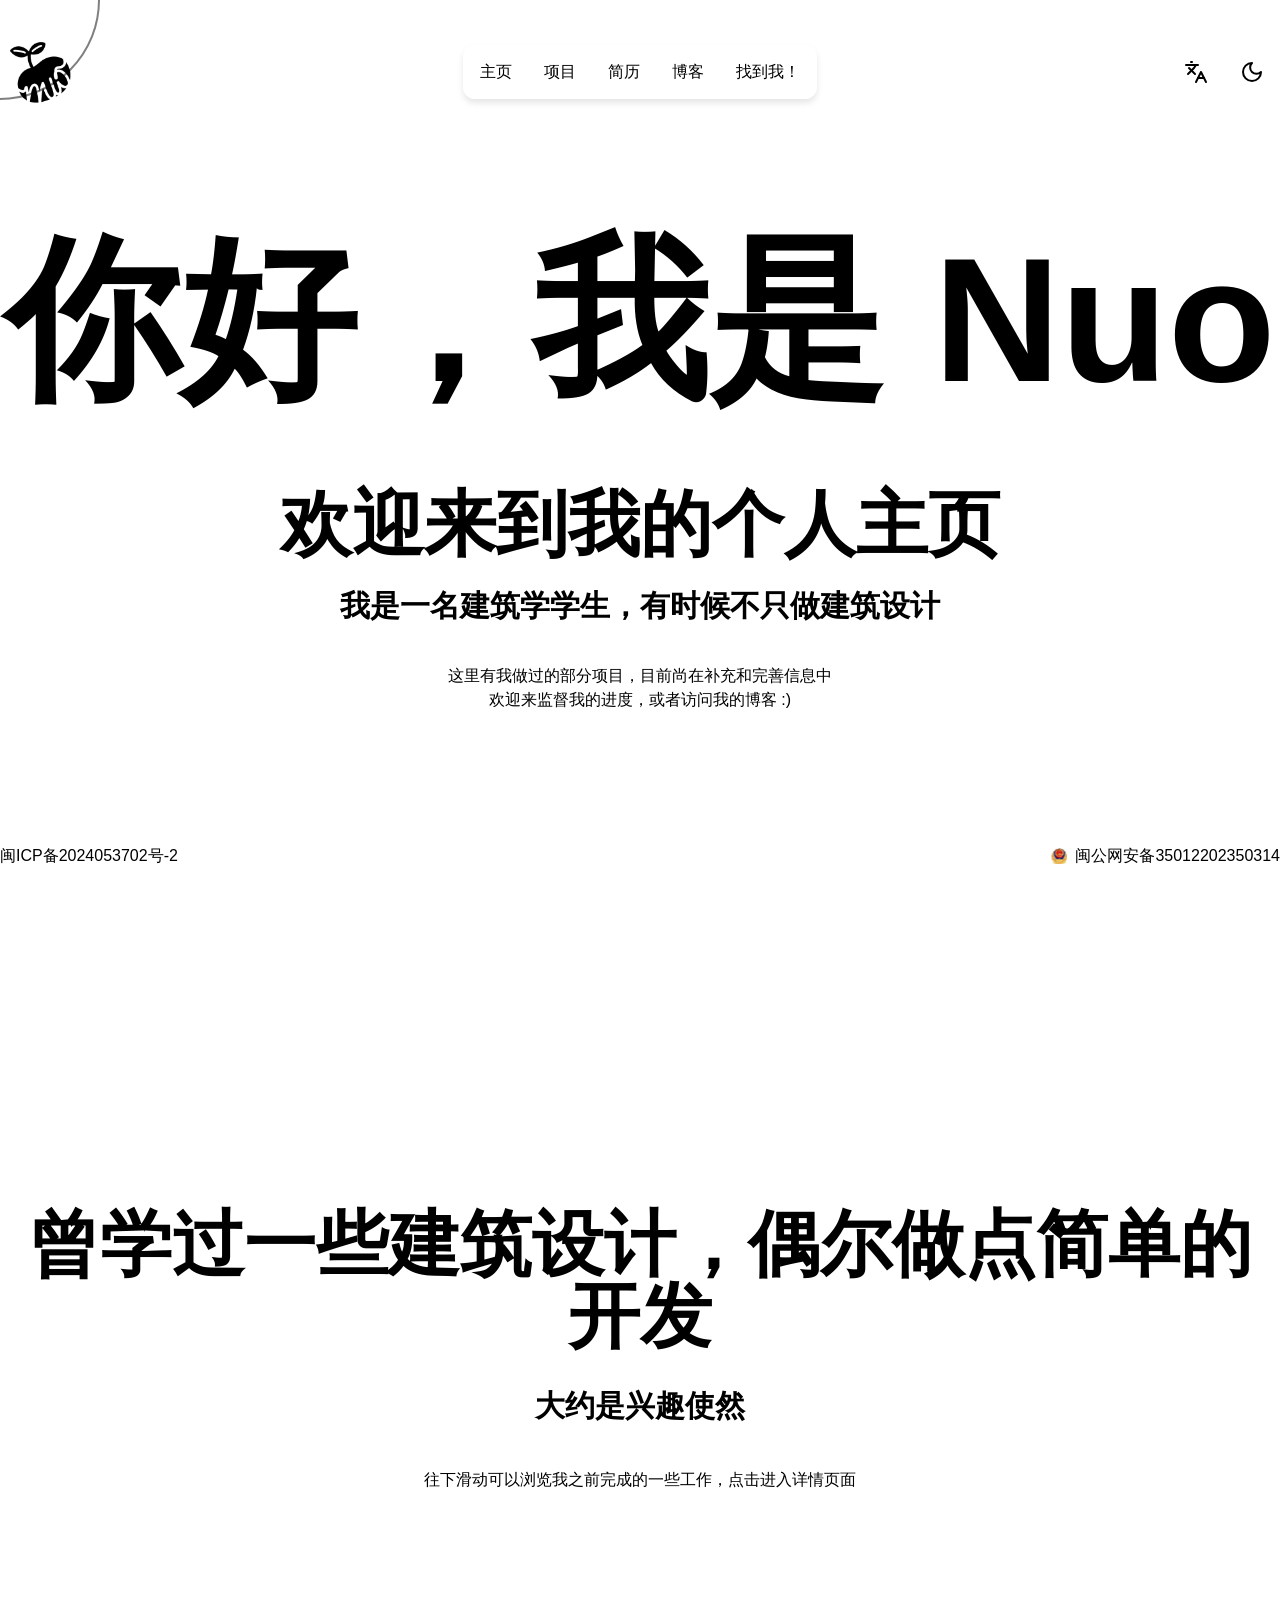
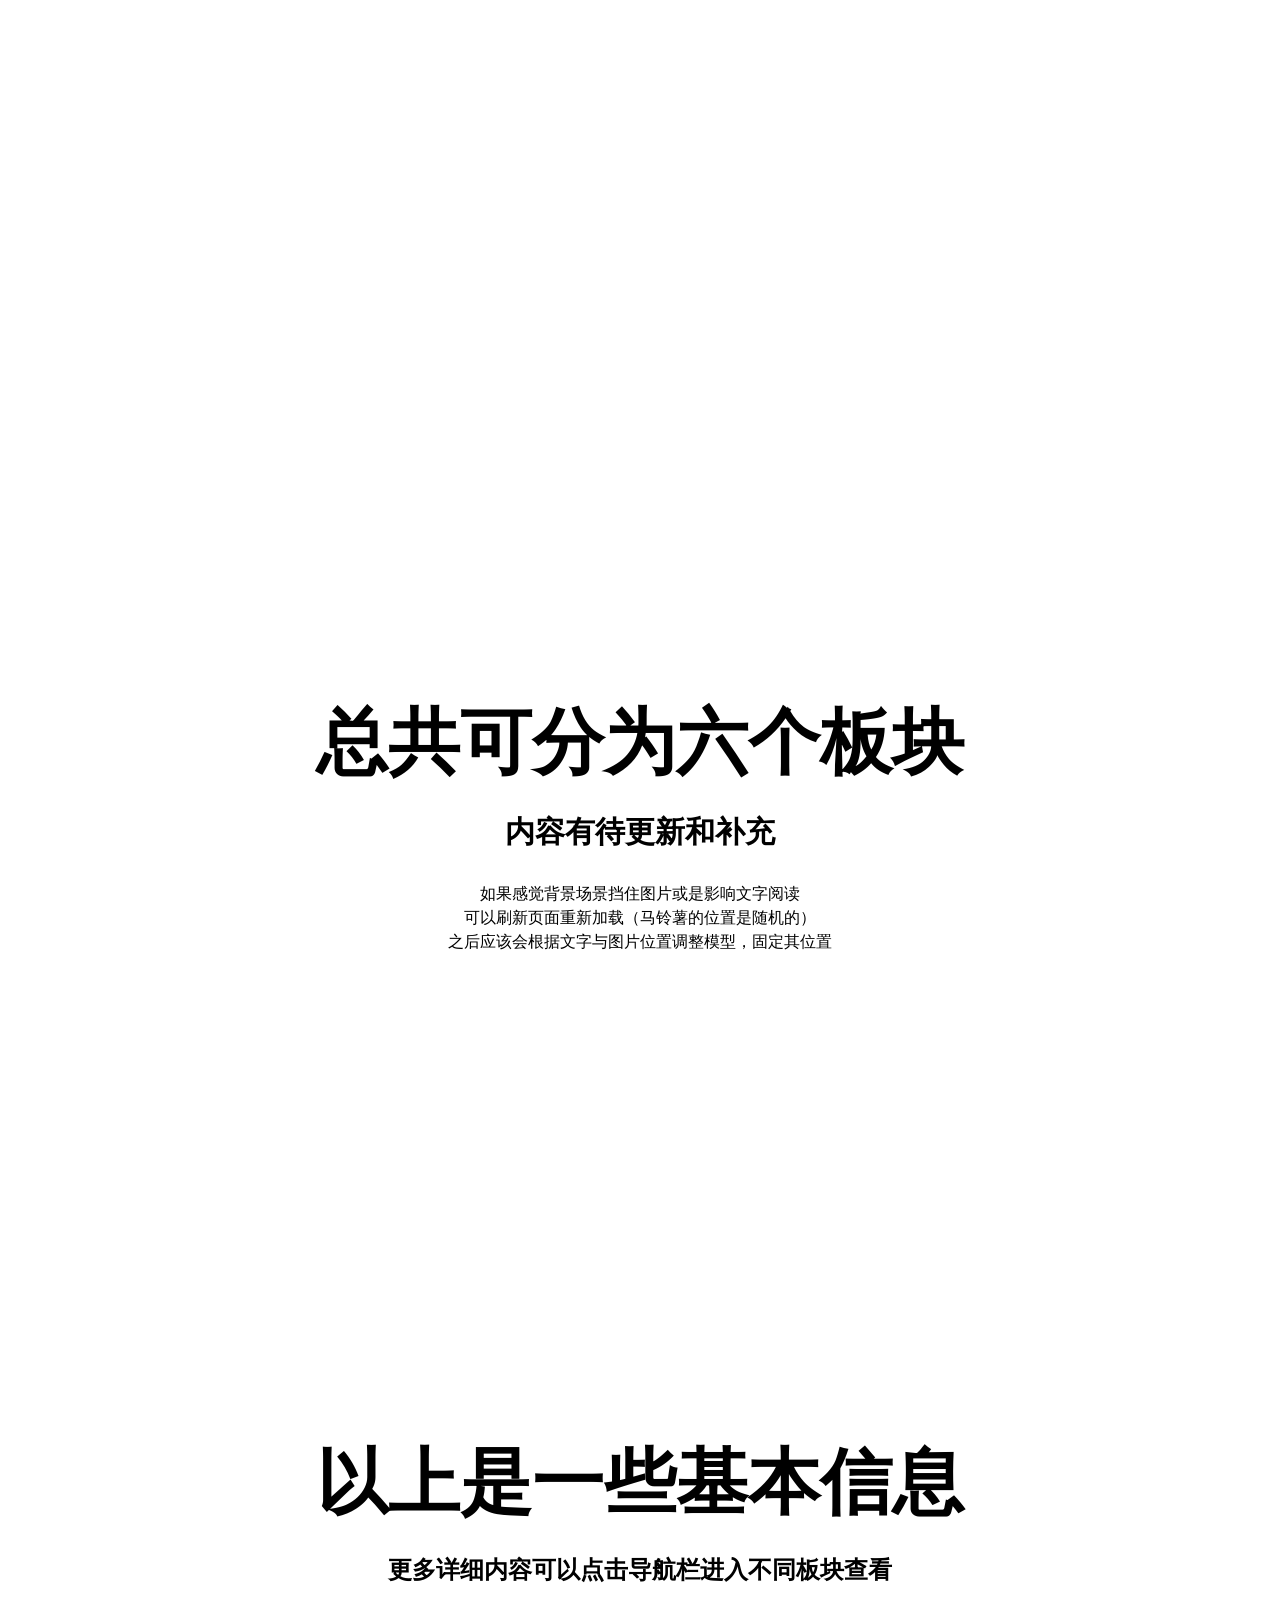
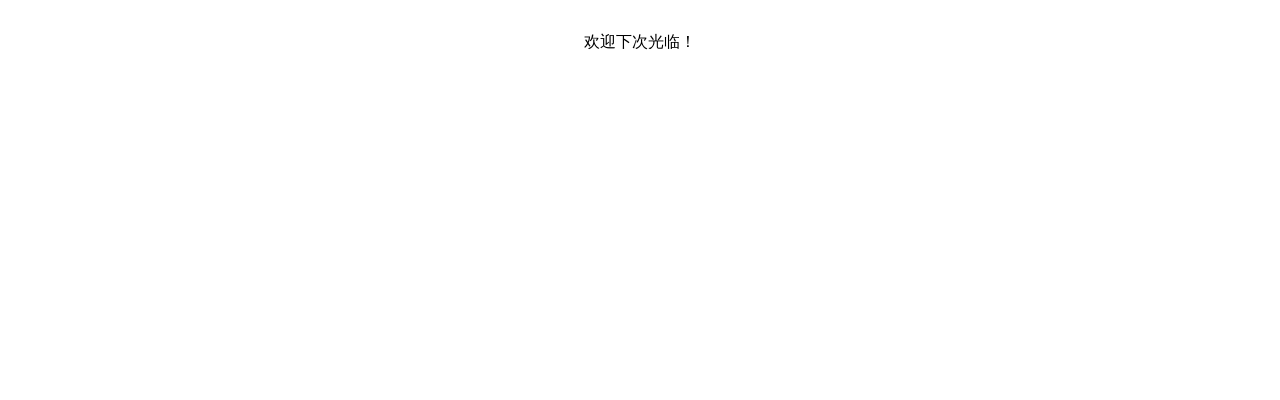
==== index.html @ d8fda7f2 "upload program" ====
<!doctype html><html lang="zh-CN"><head><meta charset="utf-8"/><base href="/"/><link rel="icon" href="./favicon.ico"/><meta name="viewport" content="width=device-width,initial-scale=1"/><meta name="theme-color" content="#000000"/><meta name="description" content="Web site created using create-react-app"/><link rel="manifest" href="./manifest.json"/><meta http-equiv="X-UA-Compatible" content="IE=edge"/><meta name="mobile-web-app-capable" content="yes"/><meta name="apple-mobile-web-app-capable" content="yes"/><title>NoahXu</title><script defer="defer" src="./static/js/main.6cc0f35d.js"></script><link href="./static/css/main.a0e6ec92.css" rel="stylesheet"></head><body><div id="root"></div></body></html>
---- static/css/main.a0e6ec92.css ----
/*
! tailwindcss v3.4.6 | MIT License | https://tailwindcss.com
*/*,:after,:before{border:0 solid #e5e7eb;box-sizing:border-box}:after,:before{--tw-content:""}:host,html{-webkit-text-size-adjust:100%;font-feature-settings:normal;-webkit-tap-highlight-color:transparent;font-family:ui-sans-serif,system-ui,sans-serif,Apple Color Emoji,Segoe UI Emoji,Segoe UI Symbol,Noto Color Emoji;font-variation-settings:normal;line-height:1.5;tab-size:4}body{line-height:inherit}hr{border-top-width:1px;color:inherit;height:0}abbr:where([title]){-webkit-text-decoration:underline dotted;text-decoration:underline dotted}h1,h2,h3,h4,h5,h6{font-size:inherit;font-weight:inherit}a{color:inherit;text-decoration:inherit}b,strong{font-weight:bolder}code,kbd,pre,samp{font-feature-settings:normal;font-family:ui-monospace,SFMono-Regular,Menlo,Monaco,Consolas,Liberation Mono,Courier New,monospace;font-size:1em;font-variation-settings:normal}small{font-size:80%}sub,sup{font-size:75%;line-height:0;position:relative;vertical-align:initial}sub{bottom:-.25em}sup{top:-.5em}table{border-collapse:collapse;border-color:inherit;text-indent:0}button,input,optgroup,select,textarea{font-feature-settings:inherit;color:inherit;font-family:inherit;font-size:100%;font-variation-settings:inherit;font-weight:inherit;letter-spacing:inherit;line-height:inherit;margin:0;padding:0}button,select{text-transform:none}button,input:where([type=button]),input:where([type=reset]),input:where([type=submit]){-webkit-appearance:button;background-color:initial;background-image:none}:-moz-focusring{outline:auto}:-moz-ui-invalid{box-shadow:none}progress{vertical-align:initial}::-webkit-inner-spin-button,::-webkit-outer-spin-button{height:auto}[type=search]{-webkit-appearance:textfield;outline-offset:-2px}::-webkit-search-decoration{-webkit-appearance:none}::-webkit-file-upload-button{-webkit-appearance:button;font:inherit}summary{display:list-item}blockquote,dd,dl,figure,h1,h2,h3,h4,h5,h6,hr,p,pre{margin:0}fieldset{margin:0}fieldset,legend{padding:0}menu,ol,ul{list-style:none;margin:0;padding:0}dialog{padding:0}textarea{resize:vertical}input::placeholder,textarea::placeholder{color:#9ca3af;opacity:1}[role=button],button{cursor:pointer}:disabled{cursor:default}audio,canvas,embed,iframe,img,object,svg,video{display:block;vertical-align:middle}img,video{height:auto;max-width:100%}[hidden]{display:none}*,:after,:before{--tw-border-spacing-x:0;--tw-border-spacing-y:0;--tw-translate-x:0;--tw-translate-y:0;--tw-rotate:0;--tw-skew-x:0;--tw-skew-y:0;--tw-scale-x:1;--tw-scale-y:1;--tw-pan-x: ;--tw-pan-y: ;--tw-pinch-zoom: ;--tw-scroll-snap-strictness:proximity;--tw-gradient-from-position: ;--tw-gradient-via-position: ;--tw-gradient-to-position: ;--tw-ordinal: ;--tw-slashed-zero: ;--tw-numeric-figure: ;--tw-numeric-spacing: ;--tw-numeric-fraction: ;--tw-ring-inset: ;--tw-ring-offset-width:0px;--tw-ring-offset-color:#fff;--tw-ring-color:#3b82f680;--tw-ring-offset-shadow:0 0 #0000;--tw-ring-shadow:0 0 #0000;--tw-shadow:0 0 #0000;--tw-shadow-colored:0 0 #0000;--tw-blur: ;--tw-brightness: ;--tw-contrast: ;--tw-grayscale: ;--tw-hue-rotate: ;--tw-invert: ;--tw-saturate: ;--tw-sepia: ;--tw-drop-shadow: ;--tw-backdrop-blur: ;--tw-backdrop-brightness: ;--tw-backdrop-contrast: ;--tw-backdrop-grayscale: ;--tw-backdrop-hue-rotate: ;--tw-backdrop-invert: ;--tw-backdrop-opacity: ;--tw-backdrop-saturate: ;--tw-backdrop-sepia: ;--tw-contain-size: ;--tw-contain-layout: ;--tw-contain-paint: ;--tw-contain-style: }::backdrop{--tw-border-spacing-x:0;--tw-border-spacing-y:0;--tw-translate-x:0;--tw-translate-y:0;--tw-rotate:0;--tw-skew-x:0;--tw-skew-y:0;--tw-scale-x:1;--tw-scale-y:1;--tw-pan-x: ;--tw-pan-y: ;--tw-pinch-zoom: ;--tw-scroll-snap-strictness:proximity;--tw-gradient-from-position: ;--tw-gradient-via-position: ;--tw-gradient-to-position: ;--tw-ordinal: ;--tw-slashed-zero: ;--tw-numeric-figure: ;--tw-numeric-spacing: ;--tw-numeric-fraction: ;--tw-ring-inset: ;--tw-ring-offset-width:0px;--tw-ring-offset-color:#fff;--tw-ring-color:#3b82f680;--tw-ring-offset-shadow:0 0 #0000;--tw-ring-shadow:0 0 #0000;--tw-shadow:0 0 #0000;--tw-shadow-colored:0 0 #0000;--tw-blur: ;--tw-brightness: ;--tw-contrast: ;--tw-grayscale: ;--tw-hue-rotate: ;--tw-invert: ;--tw-saturate: ;--tw-sepia: ;--tw-drop-shadow: ;--tw-backdrop-blur: ;--tw-backdrop-brightness: ;--tw-backdrop-contrast: ;--tw-backdrop-grayscale: ;--tw-backdrop-hue-rotate: ;--tw-backdrop-invert: ;--tw-backdrop-opacity: ;--tw-backdrop-saturate: ;--tw-backdrop-sepia: ;--tw-contain-size: ;--tw-contain-layout: ;--tw-contain-paint: ;--tw-contain-style: }.container{width:100%}@media (min-width:640px){.container{max-width:640px}}@media (min-width:768px){.container{max-width:768px}}@media (min-width:1024px){.container{max-width:1024px}}@media (min-width:1280px){.container{max-width:1280px}}@media (min-width:1536px){.container{max-width:1536px}}.visible{visibility:visible}.fixed{position:fixed}.absolute{position:absolute}.relative{position:relative}.inset-0{inset:0}.-top-10{top:-2.5rem}.bottom-0{bottom:0}.left-0{left:0}.left-1\/2{left:50%}.left-2{left:.5rem}.right-0{right:0}.right-2{right:.5rem}.top-0{top:0}.top-1\/2{top:50%}.top-2{top:.5rem}.z-10{z-index:10}.z-50{z-index:50}.m-1{margin:.25rem}.mx-0{margin-left:0;margin-right:0}.mx-auto{margin-left:auto;margin-right:auto}.my-8{margin-bottom:2rem;margin-top:2rem}.mb-1{margin-bottom:.25rem}.mb-2{margin-bottom:.5rem}.mb-20{margin-bottom:5rem}.mb-3{margin-bottom:.75rem}.mb-4{margin-bottom:1rem}.mb-6{margin-bottom:1.5rem}.mb-7{margin-bottom:1.75rem}.mb-9{margin-bottom:2.25rem}.ml-0{margin-left:0}.mr-0{margin-right:0}.mr-4{margin-right:1rem}.mt-8{margin-top:2rem}.block{display:block}.flex{display:flex}.inline-flex{display:inline-flex}.table{display:table}.grid{display:grid}.hidden{display:none}.h-12{height:3rem}.h-16{height:4rem}.h-4{height:1rem}.h-48{height:12rem}.h-\[50vh\]{height:50vh}.h-full{height:100%}.max-h-\[90vh\]{max-height:90vh}.max-h-full{max-height:100%}.w-12{width:3rem}.w-16{width:4rem}.w-4{width:1rem}.w-96{width:24rem}.w-full{width:100%}.max-w-4xl{max-width:56rem}.max-w-full{max-width:100%}.-translate-x-1\/2{--tw-translate-x:-50%}.-translate-x-1\/2,.-translate-y-1\/2{transform:translate(var(--tw-translate-x),var(--tw-translate-y)) rotate(var(--tw-rotate)) skewX(var(--tw-skew-x)) skewY(var(--tw-skew-y)) scaleX(var(--tw-scale-x)) scaleY(var(--tw-scale-y))}.-translate-y-1\/2{--tw-translate-y:-50%}.transform{transform:translate(var(--tw-translate-x),var(--tw-translate-y)) rotate(var(--tw-rotate)) skewX(var(--tw-skew-x)) skewY(var(--tw-skew-y)) scaleX(var(--tw-scale-x)) scaleY(var(--tw-scale-y))}.cursor-pointer{cursor:pointer}.resize{resize:both}.grid-cols-1{grid-template-columns:repeat(1,minmax(0,1fr))}.flex-col{flex-direction:column}.flex-wrap{flex-wrap:wrap}.items-start{align-items:flex-start}.items-center{align-items:center}.justify-end{justify-content:flex-end}.justify-center{justify-content:center}.justify-between{justify-content:space-between}.gap-2{gap:.5rem}.gap-4{gap:1rem}.space-x-2>:not([hidden])~:not([hidden]){--tw-space-x-reverse:0;margin-left:calc(.5rem*(1 - var(--tw-space-x-reverse)));margin-right:calc(.5rem*var(--tw-space-x-reverse))}.space-y-2>:not([hidden])~:not([hidden]){--tw-space-y-reverse:0;margin-bottom:calc(.5rem*var(--tw-space-y-reverse));margin-top:calc(.5rem*(1 - var(--tw-space-y-reverse)))}.space-y-4>:not([hidden])~:not([hidden]){--tw-space-y-reverse:0;margin-bottom:calc(1rem*var(--tw-space-y-reverse));margin-top:calc(1rem*(1 - var(--tw-space-y-reverse)))}.space-y-6>:not([hidden])~:not([hidden]){--tw-space-y-reverse:0;margin-bottom:calc(1.5rem*var(--tw-space-y-reverse));margin-top:calc(1.5rem*(1 - var(--tw-space-y-reverse)))}.space-y-8>:not([hidden])~:not([hidden]){--tw-space-y-reverse:0;margin-bottom:calc(2rem*var(--tw-space-y-reverse));margin-top:calc(2rem*(1 - var(--tw-space-y-reverse)))}.rounded{border-radius:.25rem}.rounded-full{border-radius:9999px}.rounded-lg{border-radius:.5rem}.rounded-md{border-radius:.375rem}.rounded-t-lg{border-top-left-radius:.5rem;border-top-right-radius:.5rem}.border{border-width:1px}.border-2{border-width:2px}.border-b{border-bottom-width:1px}.border-b-2{border-bottom-width:2px}.border-black{--tw-border-opacity:1;border-color:rgb(0 0 0/var(--tw-border-opacity))}.border-transparent{border-color:#0000}.bg-black{--tw-bg-opacity:1;background-color:rgb(0 0 0/var(--tw-bg-opacity))}.bg-black\/80{background-color:#000c}.bg-gray-200{--tw-bg-opacity:1;background-color:rgb(229 231 235/var(--tw-bg-opacity))}.bg-white{--tw-bg-opacity:1;background-color:rgb(255 255 255/var(--tw-bg-opacity))}.bg-white\/50{background-color:#ffffff80}.bg-opacity-50{--tw-bg-opacity:0.5}.object-contain{object-fit:contain}.object-cover{object-fit:cover}.p-2{padding:.5rem}.p-4{padding:1rem}.p-6{padding:1.5rem}.px-2\.5{padding-left:.625rem;padding-right:.625rem}.px-4{padding-left:1rem;padding-right:1rem}.py-0\.5{padding-bottom:.125rem;padding-top:.125rem}.py-2{padding-bottom:.5rem;padding-top:.5rem}.text-center{text-align:center}.text-2xl{font-size:1.5rem;line-height:2rem}.text-3xl{font-size:1.875rem;line-height:2.25rem}.text-7xl{font-size:4.5rem;line-height:1}.text-\[11rem\]{font-size:11rem}.text-lg{font-size:1.125rem;line-height:1.75rem}.text-sm{font-size:.875rem;line-height:1.25rem}.text-xl{font-size:1.25rem;line-height:1.75rem}.text-xs{font-size:.75rem;line-height:1rem}.font-bold{font-weight:700}.font-medium{font-weight:500}.leading-relaxed{line-height:1.625}.text-black{--tw-text-opacity:1;color:rgb(0 0 0/var(--tw-text-opacity))}.text-gray-500{--tw-text-opacity:1;color:rgb(107 114 128/var(--tw-text-opacity))}.text-gray-600{--tw-text-opacity:1;color:rgb(75 85 99/var(--tw-text-opacity))}.text-gray-700{--tw-text-opacity:1;color:rgb(55 65 81/var(--tw-text-opacity))}.text-white{--tw-text-opacity:1;color:rgb(255 255 255/var(--tw-text-opacity))}.opacity-50{opacity:.5}.shadow-lg{--tw-shadow:0 10px 15px -3px #0000001a,0 4px 6px -4px #0000001a;--tw-shadow-colored:0 10px 15px -3px var(--tw-shadow-color),0 4px 6px -4px var(--tw-shadow-color)}.shadow-lg,.shadow-xl{box-shadow:0 0 #0000,0 0 #0000,var(--tw-shadow);box-shadow:var(--tw-ring-offset-shadow,0 0 #0000),var(--tw-ring-shadow,0 0 #0000),var(--tw-shadow)}.shadow-xl{--tw-shadow:0 20px 25px -5px #0000001a,0 8px 10px -6px #0000001a;--tw-shadow-colored:0 20px 25px -5px var(--tw-shadow-color),0 8px 10px -6px var(--tw-shadow-color)}.filter{filter:var(--tw-blur) var(--tw-brightness) var(--tw-contrast) var(--tw-grayscale) var(--tw-hue-rotate) var(--tw-invert) var(--tw-saturate) var(--tw-sepia) var(--tw-drop-shadow)}.transition{transition-duration:.15s;transition-property:color,background-color,border-color,text-decoration-color,fill,stroke,opacity,box-shadow,transform,filter,-webkit-backdrop-filter;transition-property:color,background-color,border-color,text-decoration-color,fill,stroke,opacity,box-shadow,transform,filter,backdrop-filter;transition-property:color,background-color,border-color,text-decoration-color,fill,stroke,opacity,box-shadow,transform,filter,backdrop-filter,-webkit-backdrop-filter;transition-timing-function:cubic-bezier(.4,0,.2,1)}.transition-all{transition-duration:.15s;transition-property:all;transition-timing-function:cubic-bezier(.4,0,.2,1)}.transition-opacity{transition-duration:.15s;transition-property:opacity;transition-timing-function:cubic-bezier(.4,0,.2,1)}.duration-300{transition-duration:.3s}.no-select{-webkit-user-select:none;user-select:none}body{-webkit-font-smoothing:antialiased;-moz-osx-font-smoothing:grayscale;user-drag:none;-webkit-user-drag:none;font-family:-apple-system,BlinkMacSystemFont,Segoe UI,Roboto,Oxygen,Ubuntu,Cantarell,Fira Sans,Droid Sans,Helvetica Neue,sans-serif;margin:0}body,html{height:100%}body,html,ul{overflow:hidden}ul{backdrop-filter:blur(10px);-webkit-backdrop-filter:blur(10px);background-color:#fff3;border:1px solid #ffffff4d;border-radius:12px;box-shadow:0 4px 6px #0000001a;list-style-type:none;margin:0;padding:0}li{float:left}li a{color:#fff;display:block;padding:14px 16px;text-align:center;text-decoration:none;transition:all .3s ease}li a:hover{-webkit-backdrop-filter:blur(5px);backdrop-filter:blur(5px);background-color:#7e7e7e80;transform:scale(1.05)}.hover\:bg-white\/75:hover{background-color:#ffffffbf}.hover\:text-black:hover{--tw-text-opacity:1;color:rgb(0 0 0/var(--tw-text-opacity))}.hover\:text-gray-300:hover{--tw-text-opacity:1;color:rgb(209 213 219/var(--tw-text-opacity))}.hover\:text-gray-600:hover{--tw-text-opacity:1;color:rgb(75 85 99/var(--tw-text-opacity))}.hover\:opacity-100:hover{opacity:1}.hover\:opacity-70:hover{opacity:.7}.hover\:shadow-xl:hover{--tw-shadow:0 20px 25px -5px #0000001a,0 8px 10px -6px #0000001a;--tw-shadow-colored:0 20px 25px -5px var(--tw-shadow-color),0 8px 10px -6px var(--tw-shadow-color);box-shadow:0 0 #0000,0 0 #0000,var(--tw-shadow);box-shadow:var(--tw-ring-offset-shadow,0 0 #0000),var(--tw-ring-shadow,0 0 #0000),var(--tw-shadow)}@media (min-width:768px){.md\:h-16{height:4rem}.md\:h-20{height:5rem}.md\:h-\[70vh\]{height:70vh}.md\:w-1\/2{width:50%}.md\:w-16{width:4rem}.md\:w-20{width:5rem}.md\:grid-cols-2{grid-template-columns:repeat(2,minmax(0,1fr))}.md\:flex-row{flex-direction:row}.md\:space-x-8>:not([hidden])~:not([hidden]){--tw-space-x-reverse:0;margin-left:calc(2rem*(1 - var(--tw-space-x-reverse)));margin-right:calc(2rem*var(--tw-space-x-reverse))}.md\:space-y-0>:not([hidden])~:not([hidden]){--tw-space-y-reverse:0;margin-bottom:calc(0px*var(--tw-space-y-reverse));margin-top:calc(0px*(1 - var(--tw-space-y-reverse)))}}@media (min-width:1024px){.lg\:grid-cols-3{grid-template-columns:repeat(3,minmax(0,1fr))}}html.lenis,html.lenis body{height:auto}.lenis.lenis-smooth{scroll-behavior:auto!important}.lenis.lenis-smooth [data-lenis-prevent]{overscroll-behavior:contain}.lenis.lenis-stopped{overflow:hidden}.lenis.lenis-smooth iframe{pointer-events:none}.loader{align-items:center;background-color:#fff;display:flex;flex-direction:column;height:100%;justify-content:center;left:0;position:fixed;top:0;width:100%;z-index:9999}.loader-exit{animation:loader-exit .5s ease-in-out forwards}@keyframes loader-exit{0%{opacity:1;transform:scale(1)}to{opacity:0;transform:scale(1.2)}}.main_content{margin-top:150px}.custom-cursor{background-color:#fff0;border:2px solid #00000080;border-radius:50%;height:200px;pointer-events:none;position:fixed;transform:translate(-50%,-50%);width:200px;will-change:transform;z-index:10000}
/*# sourceMappingURL=main.a0e6ec92.css.map*/
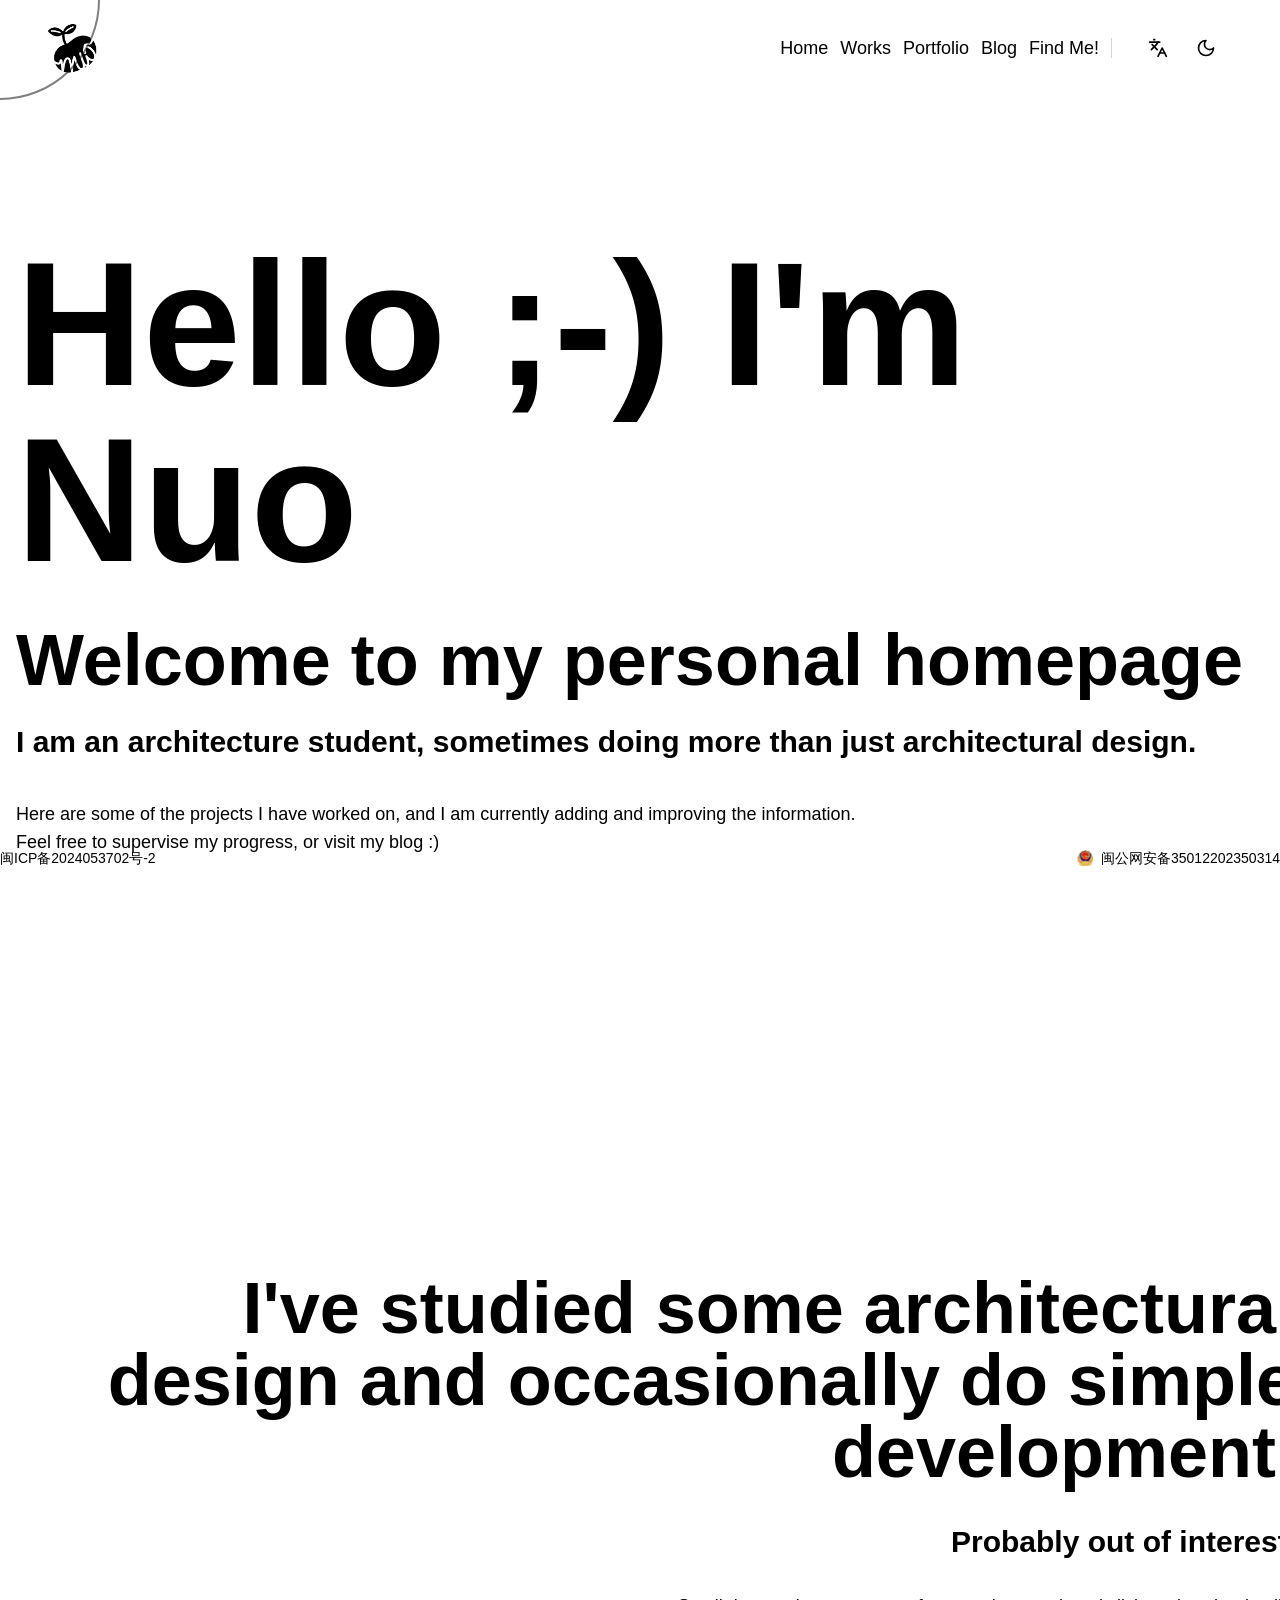
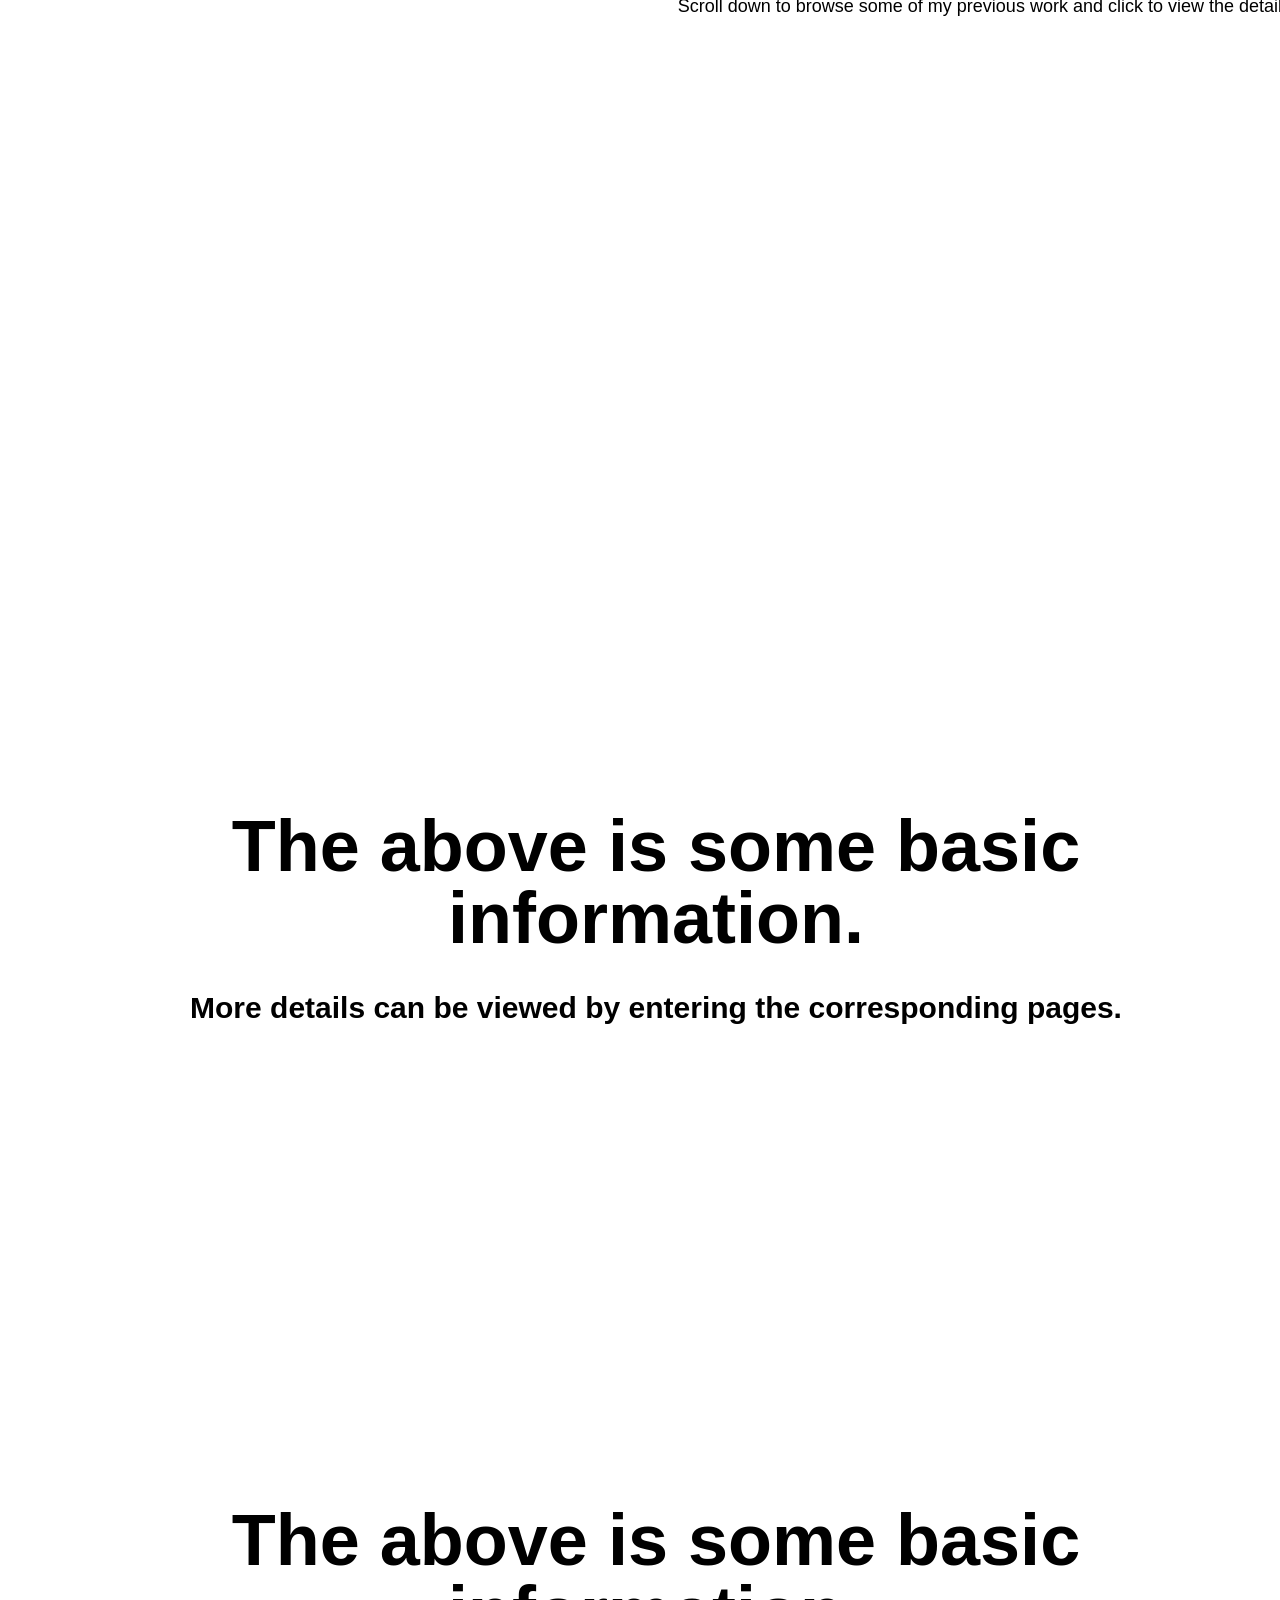
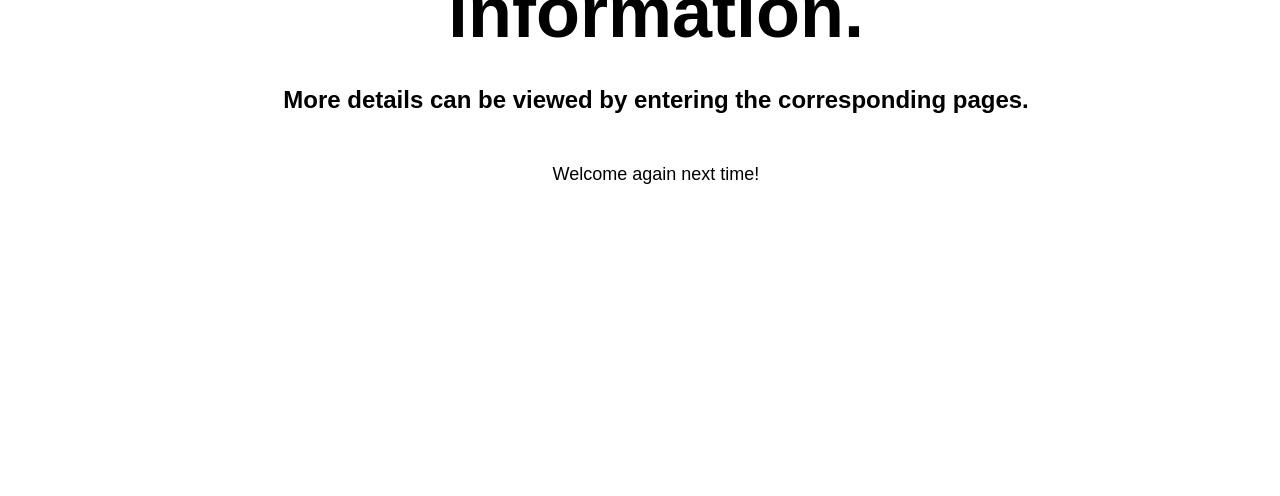
==== commit 61085ae9: "20260225更新版本" ====
--- a/index.html
+++ b/index.html
@@ -1 +1 @@
-<!doctype html><html lang="zh-CN"><head><meta charset="utf-8"/><base href="/"/><link rel="icon" href="./favicon.ico"/><meta name="viewport" content="width=device-width,initial-scale=1"/><meta name="theme-color" content="#000000"/><meta name="description" content="Web site created using create-react-app"/><link rel="manifest" href="./manifest.json"/><meta http-equiv="X-UA-Compatible" content="IE=edge"/><meta name="mobile-web-app-capable" content="yes"/><meta name="apple-mobile-web-app-capable" content="yes"/><title>NoahXu</title><script defer="defer" src="./static/js/main.6cc0f35d.js"></script><link href="./static/css/main.a0e6ec92.css" rel="stylesheet"></head><body><div id="root"></div></body></html>+<!doctype html><html lang="zh-CN"><head><meta charset="utf-8"/><base href="/"/><link rel="icon" href="./favicon.ico"/><meta name="viewport" content="width=device-width,initial-scale=1"/><meta name="theme-color" content="#000000"/><meta name="description" content="Web site created using create-react-app"/><link rel="manifest" href="./manifest.json"/><meta http-equiv="X-UA-Compatible" content="IE=edge"/><meta name="mobile-web-app-capable" content="yes"/><meta name="apple-mobile-web-app-capable" content="yes"/><title>NoahXu</title><script defer="defer" src="./static/js/main.8b442e0c.js"></script><link href="./static/css/main.13e04fe6.css" rel="stylesheet"></head><body><div id="root"></div></body></html>
--- a/static/css/main.13e04fe6.css
+++ b/static/css/main.13e04fe6.css
@@ -0,0 +1,4 @@
+/*
+! tailwindcss v3.4.6 | MIT License | https://tailwindcss.com
+*/*,:after,:before{border:0 solid #e5e7eb;box-sizing:border-box}:after,:before{--tw-content:""}:host,html{-webkit-text-size-adjust:100%;font-feature-settings:normal;-webkit-tap-highlight-color:transparent;font-family:ui-sans-serif,system-ui,sans-serif,Apple Color Emoji,Segoe UI Emoji,Segoe UI Symbol,Noto Color Emoji;font-variation-settings:normal;line-height:1.5;tab-size:4}body{line-height:inherit}hr{border-top-width:1px;color:inherit;height:0}abbr:where([title]){-webkit-text-decoration:underline dotted;text-decoration:underline dotted}h1,h2,h3,h4,h5,h6{font-size:inherit;font-weight:inherit}a{color:inherit;text-decoration:inherit}b,strong{font-weight:bolder}code,kbd,pre,samp{font-feature-settings:normal;font-family:ui-monospace,SFMono-Regular,Menlo,Monaco,Consolas,Liberation Mono,Courier New,monospace;font-size:1em;font-variation-settings:normal}small{font-size:80%}sub,sup{font-size:75%;line-height:0;position:relative;vertical-align:initial}sub{bottom:-.25em}sup{top:-.5em}table{border-collapse:collapse;border-color:inherit;text-indent:0}button,input,optgroup,select,textarea{font-feature-settings:inherit;color:inherit;font-family:inherit;font-size:100%;font-variation-settings:inherit;font-weight:inherit;letter-spacing:inherit;line-height:inherit;margin:0;padding:0}button,select{text-transform:none}button,input:where([type=button]),input:where([type=reset]),input:where([type=submit]){-webkit-appearance:button;background-color:initial;background-image:none}:-moz-focusring{outline:auto}:-moz-ui-invalid{box-shadow:none}progress{vertical-align:initial}::-webkit-inner-spin-button,::-webkit-outer-spin-button{height:auto}[type=search]{-webkit-appearance:textfield;outline-offset:-2px}::-webkit-search-decoration{-webkit-appearance:none}::-webkit-file-upload-button{-webkit-appearance:button;font:inherit}summary{display:list-item}blockquote,dd,dl,figure,h1,h2,h3,h4,h5,h6,hr,p,pre{margin:0}fieldset{margin:0}fieldset,legend{padding:0}menu,ol,ul{list-style:none;margin:0;padding:0}dialog{padding:0}textarea{resize:vertical}input::placeholder,textarea::placeholder{color:#9ca3af;opacity:1}[role=button],button{cursor:pointer}:disabled{cursor:default}audio,canvas,embed,iframe,img,object,svg,video{display:block;vertical-align:middle}img,video{height:auto;max-width:100%}[hidden]{display:none}*,:after,:before{--tw-border-spacing-x:0;--tw-border-spacing-y:0;--tw-translate-x:0;--tw-translate-y:0;--tw-rotate:0;--tw-skew-x:0;--tw-skew-y:0;--tw-scale-x:1;--tw-scale-y:1;--tw-pan-x: ;--tw-pan-y: ;--tw-pinch-zoom: ;--tw-scroll-snap-strictness:proximity;--tw-gradient-from-position: ;--tw-gradient-via-position: ;--tw-gradient-to-position: ;--tw-ordinal: ;--tw-slashed-zero: ;--tw-numeric-figure: ;--tw-numeric-spacing: ;--tw-numeric-fraction: ;--tw-ring-inset: ;--tw-ring-offset-width:0px;--tw-ring-offset-color:#fff;--tw-ring-color:#3b82f680;--tw-ring-offset-shadow:0 0 #0000;--tw-ring-shadow:0 0 #0000;--tw-shadow:0 0 #0000;--tw-shadow-colored:0 0 #0000;--tw-blur: ;--tw-brightness: ;--tw-contrast: ;--tw-grayscale: ;--tw-hue-rotate: ;--tw-invert: ;--tw-saturate: ;--tw-sepia: ;--tw-drop-shadow: ;--tw-backdrop-blur: ;--tw-backdrop-brightness: ;--tw-backdrop-contrast: ;--tw-backdrop-grayscale: ;--tw-backdrop-hue-rotate: ;--tw-backdrop-invert: ;--tw-backdrop-opacity: ;--tw-backdrop-saturate: ;--tw-backdrop-sepia: ;--tw-contain-size: ;--tw-contain-layout: ;--tw-contain-paint: ;--tw-contain-style: }::backdrop{--tw-border-spacing-x:0;--tw-border-spacing-y:0;--tw-translate-x:0;--tw-translate-y:0;--tw-rotate:0;--tw-skew-x:0;--tw-skew-y:0;--tw-scale-x:1;--tw-scale-y:1;--tw-pan-x: ;--tw-pan-y: ;--tw-pinch-zoom: ;--tw-scroll-snap-strictness:proximity;--tw-gradient-from-position: ;--tw-gradient-via-position: ;--tw-gradient-to-position: ;--tw-ordinal: ;--tw-slashed-zero: ;--tw-numeric-figure: ;--tw-numeric-spacing: ;--tw-numeric-fraction: ;--tw-ring-inset: ;--tw-ring-offset-width:0px;--tw-ring-offset-color:#fff;--tw-ring-color:#3b82f680;--tw-ring-offset-shadow:0 0 #0000;--tw-ring-shadow:0 0 #0000;--tw-shadow:0 0 #0000;--tw-shadow-colored:0 0 #0000;--tw-blur: ;--tw-brightness: ;--tw-contrast: ;--tw-grayscale: ;--tw-hue-rotate: ;--tw-invert: ;--tw-saturate: ;--tw-sepia: ;--tw-drop-shadow: ;--tw-backdrop-blur: ;--tw-backdrop-brightness: ;--tw-backdrop-contrast: ;--tw-backdrop-grayscale: ;--tw-backdrop-hue-rotate: ;--tw-backdrop-invert: ;--tw-backdrop-opacity: ;--tw-backdrop-saturate: ;--tw-backdrop-sepia: ;--tw-contain-size: ;--tw-contain-layout: ;--tw-contain-paint: ;--tw-contain-style: }.\!container{width:100%!important}.container{width:100%}@media (min-width:640px){.\!container{max-width:640px!important}.container{max-width:640px}}@media (min-width:768px){.\!container{max-width:768px!important}.container{max-width:768px}}@media (min-width:1024px){.\!container{max-width:1024px!important}.container{max-width:1024px}}@media (min-width:1280px){.\!container{max-width:1280px!important}.container{max-width:1280px}}@media (min-width:1536px){.\!container{max-width:1536px!important}.container{max-width:1536px}}.visible{visibility:visible}.fixed{position:fixed}.absolute{position:absolute}.relative{position:relative}.inset-0{inset:0}.-top-10{top:-2.5rem}.bottom-0{bottom:0}.left-0{left:0}.left-10{left:2.5rem}.left-2{left:.5rem}.right-0{right:0}.right-14{right:3.5rem}.right-2{right:.5rem}.top-0{top:0}.top-1\/2{top:50%}.top-2{top:.5rem}.z-0{z-index:0}.z-10{z-index:10}.z-20{z-index:20}.z-40{z-index:40}.z-50{z-index:50}.m-1{margin:.25rem}.mx-auto{margin-left:auto;margin-right:auto}.my-12{margin-bottom:3rem;margin-top:3rem}.my-8{margin-bottom:2rem;margin-top:2rem}.mb-1{margin-bottom:.25rem}.mb-2{margin-bottom:.5rem}.mb-20{margin-bottom:5rem}.mb-3{margin-bottom:.75rem}.mb-4{margin-bottom:1rem}.mb-6{margin-bottom:1.5rem}.mb-7{margin-bottom:1.75rem}.mb-8{margin-bottom:2rem}.mb-9{margin-bottom:2.25rem}.ml-4{margin-left:1rem}.mr-4{margin-right:1rem}.mt-20{margin-top:5rem}.mt-8{margin-top:2rem}.block{display:block}.inline-block{display:inline-block}.flex{display:flex}.inline-flex{display:inline-flex}.table{display:table}.grid{display:grid}.hidden{display:none}.h-12{height:3rem}.h-16{height:4rem}.h-24{height:6rem}.h-4{height:1rem}.h-48{height:12rem}.h-5{height:1.25rem}.h-\[50vh\]{height:50vh}.h-full{height:100%}.max-h-\[90vh\]{max-height:90vh}.max-h-full{max-height:100%}.w-12{width:3rem}.w-16{width:4rem}.w-4{width:1rem}.w-9{width:2.25rem}.w-96{width:24rem}.w-full{width:100%}.max-w-4xl{max-width:56rem}.max-w-full{max-width:100%}.-translate-y-1\/2{--tw-translate-y:-50%}.-translate-y-1\/2,.translate-x-0{transform:translate(var(--tw-translate-x),var(--tw-translate-y)) rotate(var(--tw-rotate)) skewX(var(--tw-skew-x)) skewY(var(--tw-skew-y)) scaleX(var(--tw-scale-x)) scaleY(var(--tw-scale-y))}.translate-x-0{--tw-translate-x:0px}.translate-x-\[calc\(-50vw\+100\%-11\.5rem\)\]{--tw-translate-x:calc(-50vw + 100% - 11.5rem)}.translate-x-\[calc\(-50vw\+100\%-11\.5rem\)\],.translate-x-\[calc\(50vw-100\%-14rem\)\]{transform:translate(var(--tw-translate-x),var(--tw-translate-y)) rotate(var(--tw-rotate)) skewX(var(--tw-skew-x)) skewY(var(--tw-skew-y)) scaleX(var(--tw-scale-x)) scaleY(var(--tw-scale-y))}.translate-x-\[calc\(50vw-100\%-14rem\)\]{--tw-translate-x:calc(50vw - 100% - 14rem)}.transform{transform:translate(var(--tw-translate-x),var(--tw-translate-y)) rotate(var(--tw-rotate)) skewX(var(--tw-skew-x)) skewY(var(--tw-skew-y)) scaleX(var(--tw-scale-x)) scaleY(var(--tw-scale-y))}.cursor-pointer{cursor:pointer}.resize{resize:both}.grid-cols-1{grid-template-columns:repeat(1,minmax(0,1fr))}.flex-col{flex-direction:column}.flex-wrap{flex-wrap:wrap}.items-start{align-items:flex-start}.items-end{align-items:flex-end}.items-center{align-items:center}.justify-end{justify-content:flex-end}.justify-center{justify-content:center}.justify-between{justify-content:space-between}.gap-2{gap:.5rem}.gap-4{gap:1rem}.space-x-2>:not([hidden])~:not([hidden]){--tw-space-x-reverse:0;margin-left:calc(.5rem*(1 - var(--tw-space-x-reverse)));margin-right:calc(.5rem*var(--tw-space-x-reverse))}.space-x-3>:not([hidden])~:not([hidden]){--tw-space-x-reverse:0;margin-left:calc(.75rem*(1 - var(--tw-space-x-reverse)));margin-right:calc(.75rem*var(--tw-space-x-reverse))}.space-y-2>:not([hidden])~:not([hidden]){--tw-space-y-reverse:0;margin-bottom:calc(.5rem*var(--tw-space-y-reverse));margin-top:calc(.5rem*(1 - var(--tw-space-y-reverse)))}.space-y-4>:not([hidden])~:not([hidden]){--tw-space-y-reverse:0;margin-bottom:calc(1rem*var(--tw-space-y-reverse));margin-top:calc(1rem*(1 - var(--tw-space-y-reverse)))}.space-y-6>:not([hidden])~:not([hidden]){--tw-space-y-reverse:0;margin-bottom:calc(1.5rem*var(--tw-space-y-reverse));margin-top:calc(1.5rem*(1 - var(--tw-space-y-reverse)))}.space-y-8>:not([hidden])~:not([hidden]){--tw-space-y-reverse:0;margin-bottom:calc(2rem*var(--tw-space-y-reverse));margin-top:calc(2rem*(1 - var(--tw-space-y-reverse)))}.overflow-x-auto{overflow-x:auto}.whitespace-nowrap{white-space:nowrap}.rounded{border-radius:.25rem}.rounded-full{border-radius:9999px}.rounded-lg{border-radius:.5rem}.rounded-md{border-radius:.375rem}.rounded-t-lg{border-top-left-radius:.5rem;border-top-right-radius:.5rem}.border{border-width:1px}.border-2{border-width:2px}.border-b{border-bottom-width:1px}.border-b-2{border-bottom-width:2px}.border-l{border-left-width:1px}.border-black{--tw-border-opacity:1;border-color:rgb(0 0 0/var(--tw-border-opacity))}.border-gray-300{--tw-border-opacity:1;border-color:rgb(209 213 219/var(--tw-border-opacity))}.border-transparent{border-color:#0000}.bg-black{--tw-bg-opacity:1;background-color:rgb(0 0 0/var(--tw-bg-opacity))}.bg-black\/50{background-color:#00000080}.bg-black\/80{background-color:#000c}.bg-gray-200{--tw-bg-opacity:1;background-color:rgb(229 231 235/var(--tw-bg-opacity))}.bg-white{--tw-bg-opacity:1;background-color:rgb(255 255 255/var(--tw-bg-opacity))}.bg-white\/50{background-color:#ffffff80}.bg-white\/80{background-color:#fffc}.bg-white\/90{background-color:#ffffffe6}.bg-opacity-50{--tw-bg-opacity:0.5}.object-contain{object-fit:contain}.object-cover{object-fit:cover}.p-2{padding:.5rem}.p-4{padding:1rem}.p-6{padding:1.5rem}.px-2\.5{padding-left:.625rem;padding-right:.625rem}.px-4{padding-left:1rem;padding-right:1rem}.py-0\.5{padding-bottom:.125rem;padding-top:.125rem}.py-2{padding-bottom:.5rem;padding-top:.5rem}.py-8{padding-bottom:2rem;padding-top:2rem}.pl-20{padding-left:5rem}.pl-4{padding-left:1rem}.pr-6{padding-right:1.5rem}.pt-24{padding-top:6rem}.text-left{text-align:left}.text-center{text-align:center}.text-right{text-align:right}.text-2xl{font-size:1.5rem;line-height:2rem}.text-3xl{font-size:1.875rem;line-height:2.25rem}.text-4xl{font-size:2.25rem;line-height:2.5rem}.text-5xl{font-size:3rem;line-height:1}.text-base{font-size:1rem;line-height:1.5rem}.text-lg{font-size:1.125rem;line-height:1.75rem}.text-sm{font-size:.875rem;line-height:1.25rem}.text-xl{font-size:1.25rem;line-height:1.75rem}.text-xs{font-size:.75rem;line-height:1rem}.font-bold{font-weight:700}.font-medium{font-weight:500}.leading-relaxed{line-height:1.625}.text-black{--tw-text-opacity:1;color:rgb(0 0 0/var(--tw-text-opacity))}.text-gray-500{--tw-text-opacity:1;color:rgb(107 114 128/var(--tw-text-opacity))}.text-gray-600{--tw-text-opacity:1;color:rgb(75 85 99/var(--tw-text-opacity))}.text-gray-700{--tw-text-opacity:1;color:rgb(55 65 81/var(--tw-text-opacity))}.text-white{--tw-text-opacity:1;color:rgb(255 255 255/var(--tw-text-opacity))}.underline{text-decoration-line:underline}.underline-offset-4{text-underline-offset:4px}.opacity-50{opacity:.5}.shadow-lg{--tw-shadow:0 10px 15px -3px #0000001a,0 4px 6px -4px #0000001a;--tw-shadow-colored:0 10px 15px -3px var(--tw-shadow-color),0 4px 6px -4px var(--tw-shadow-color)}.shadow-lg,.shadow-xl{box-shadow:0 0 #0000,0 0 #0000,var(--tw-shadow);box-shadow:var(--tw-ring-offset-shadow,0 0 #0000),var(--tw-ring-shadow,0 0 #0000),var(--tw-shadow)}.shadow-xl{--tw-shadow:0 20px 25px -5px #0000001a,0 8px 10px -6px #0000001a;--tw-shadow-colored:0 20px 25px -5px var(--tw-shadow-color),0 8px 10px -6px var(--tw-shadow-color)}.filter{filter:var(--tw-blur) var(--tw-brightness) var(--tw-contrast) var(--tw-grayscale) var(--tw-hue-rotate) var(--tw-invert) var(--tw-saturate) var(--tw-sepia) var(--tw-drop-shadow)}.backdrop-blur-sm{--tw-backdrop-blur:blur(4px);-webkit-backdrop-filter:var(--tw-backdrop-blur) var(--tw-backdrop-brightness) var(--tw-backdrop-contrast) var(--tw-backdrop-grayscale) var(--tw-backdrop-hue-rotate) var(--tw-backdrop-invert) var(--tw-backdrop-opacity) var(--tw-backdrop-saturate) var(--tw-backdrop-sepia);backdrop-filter:var(--tw-backdrop-blur) var(--tw-backdrop-brightness) var(--tw-backdrop-contrast) var(--tw-backdrop-grayscale) var(--tw-backdrop-hue-rotate) var(--tw-backdrop-invert) var(--tw-backdrop-opacity) var(--tw-backdrop-saturate) var(--tw-backdrop-sepia)}.transition{transition-duration:.15s;transition-property:color,background-color,border-color,text-decoration-color,fill,stroke,opacity,box-shadow,transform,filter,-webkit-backdrop-filter;transition-property:color,background-color,border-color,text-decoration-color,fill,stroke,opacity,box-shadow,transform,filter,backdrop-filter;transition-property:color,background-color,border-color,text-decoration-color,fill,stroke,opacity,box-shadow,transform,filter,backdrop-filter,-webkit-backdrop-filter;transition-timing-function:cubic-bezier(.4,0,.2,1)}.transition-all{transition-duration:.15s;transition-property:all;transition-timing-function:cubic-bezier(.4,0,.2,1)}.transition-colors{transition-duration:.15s;transition-property:color,background-color,border-color,text-decoration-color,fill,stroke;transition-timing-function:cubic-bezier(.4,0,.2,1)}.transition-transform{transition-duration:.15s;transition-property:transform;transition-timing-function:cubic-bezier(.4,0,.2,1)}.duration-200{transition-duration:.2s}.duration-300{transition-duration:.3s}.duration-500{transition-duration:.5s}.ease-in-out{transition-timing-function:cubic-bezier(.4,0,.2,1)}.no-select{-webkit-user-select:none;user-select:none}body{--tw-bg-opacity:1;background-color:rgb(255 255 255/var(--tw-bg-opacity))}body:is(.dark *){--tw-bg-opacity:1;background-color:rgb(0 0 0/var(--tw-bg-opacity))}body{-webkit-font-smoothing:antialiased;-moz-osx-font-smoothing:grayscale;-webkit-user-drag:none;font-family:-apple-system,BlinkMacSystemFont,Segoe UI,Roboto,Oxygen,Ubuntu,Cantarell,Fira Sans,Droid Sans,Helvetica Neue,sans-serif;margin:0}.navbar-scrolled{backdrop-filter:blur(10px);-webkit-backdrop-filter:blur(10px);background-color:#ffffff80;box-shadow:0 4px 6px #0000001a}body,html{height:100%;overflow:hidden}.hover\:scale-110:hover{--tw-scale-x:1.1;--tw-scale-y:1.1}.hover\:scale-110:hover,.hover\:scale-125:hover{transform:translate(var(--tw-translate-x),var(--tw-translate-y)) rotate(var(--tw-rotate)) skewX(var(--tw-skew-x)) skewY(var(--tw-skew-y)) scaleX(var(--tw-scale-x)) scaleY(var(--tw-scale-y))}.hover\:scale-125:hover{--tw-scale-x:1.25;--tw-scale-y:1.25}.hover\:bg-white\/75:hover{background-color:#ffffffbf}.hover\:font-bold:hover{font-weight:700}.hover\:text-black:hover{--tw-text-opacity:1;color:rgb(0 0 0/var(--tw-text-opacity))}.hover\:text-gray-300:hover{--tw-text-opacity:1;color:rgb(209 213 219/var(--tw-text-opacity))}.hover\:text-gray-600:hover{--tw-text-opacity:1;color:rgb(75 85 99/var(--tw-text-opacity))}.hover\:opacity-100:hover{opacity:1}.hover\:shadow-xl:hover{--tw-shadow:0 20px 25px -5px #0000001a,0 8px 10px -6px #0000001a;--tw-shadow-colored:0 20px 25px -5px var(--tw-shadow-color),0 8px 10px -6px var(--tw-shadow-color);box-shadow:0 0 #0000,0 0 #0000,var(--tw-shadow);box-shadow:var(--tw-ring-offset-shadow,0 0 #0000),var(--tw-ring-shadow,0 0 #0000),var(--tw-shadow)}.dark\:text-white:is(.dark *){--tw-text-opacity:1;color:rgb(255 255 255/var(--tw-text-opacity))}@media (min-width:768px){.md\:block{display:block}.md\:hidden{display:none}.md\:h-16{height:4rem}.md\:h-20{height:5rem}.md\:h-\[70vh\]{height:70vh}.md\:w-1\/2{width:50%}.md\:w-16{width:4rem}.md\:w-20{width:5rem}.md\:grid-cols-2{grid-template-columns:repeat(2,minmax(0,1fr))}.md\:flex-row{flex-direction:row}.md\:space-x-8>:not([hidden])~:not([hidden]){--tw-space-x-reverse:0;margin-left:calc(2rem*(1 - var(--tw-space-x-reverse)));margin-right:calc(2rem*var(--tw-space-x-reverse))}.md\:space-y-0>:not([hidden])~:not([hidden]){--tw-space-y-reverse:0;margin-bottom:calc(0px*var(--tw-space-y-reverse));margin-top:calc(0px*(1 - var(--tw-space-y-reverse)))}.md\:bg-transparent{background-color:initial}.md\:text-2xl{font-size:1.5rem;line-height:2rem}.md\:text-3xl{font-size:1.875rem;line-height:2.25rem}.md\:text-5xl{font-size:3rem;line-height:1}.md\:text-6xl{font-size:3.75rem;line-height:1}.md\:text-8xl{font-size:6rem;line-height:1}.md\:text-base{font-size:1rem;line-height:1.5rem}.md\:text-lg{font-size:1.125rem;line-height:1.75rem}.md\:text-sm{font-size:.875rem;line-height:1.25rem}.md\:backdrop-blur-none{--tw-backdrop-blur: ;-webkit-backdrop-filter:var(--tw-backdrop-blur) var(--tw-backdrop-brightness) var(--tw-backdrop-contrast) var(--tw-backdrop-grayscale) var(--tw-backdrop-hue-rotate) var(--tw-backdrop-invert) var(--tw-backdrop-opacity) var(--tw-backdrop-saturate) var(--tw-backdrop-sepia);backdrop-filter:var(--tw-backdrop-blur) var(--tw-backdrop-brightness) var(--tw-backdrop-contrast) var(--tw-backdrop-grayscale) var(--tw-backdrop-hue-rotate) var(--tw-backdrop-invert) var(--tw-backdrop-opacity) var(--tw-backdrop-saturate) var(--tw-backdrop-sepia)}}@media (min-width:1024px){.lg\:grid-cols-3{grid-template-columns:repeat(3,minmax(0,1fr))}.lg\:text-3xl{font-size:1.875rem;line-height:2.25rem}.lg\:text-7xl{font-size:4.5rem;line-height:1}.lg\:text-\[11rem\]{font-size:11rem}}html.lenis,html.lenis body{height:auto}.lenis.lenis-smooth{scroll-behavior:auto!important}.lenis.lenis-smooth [data-lenis-prevent]{overscroll-behavior:contain}.lenis.lenis-stopped{overflow:hidden}.lenis.lenis-smooth iframe{pointer-events:none}.loader{align-items:center;background-color:#fff;display:flex;flex-direction:column;height:100%;justify-content:center;left:0;position:fixed;top:0;width:100%;z-index:9999}.loader-exit{animation:loader-exit .5s ease-in-out forwards}@keyframes loader-exit{0%{opacity:1;transform:scale(1)}to{opacity:0;transform:scale(1.2)}}.custom-cursor{background-color:#fff0;border:2px solid #00000080;border-radius:50%;height:200px;pointer-events:none;position:fixed;transform:translate(-50%,-50%);width:200px;will-change:transform;z-index:10000}.lottie-fade-loop{transition:opacity .5s ease-in-out}.lottie-fade-loop.fade-out{opacity:0}
+/*# sourceMappingURL=main.13e04fe6.css.map*/
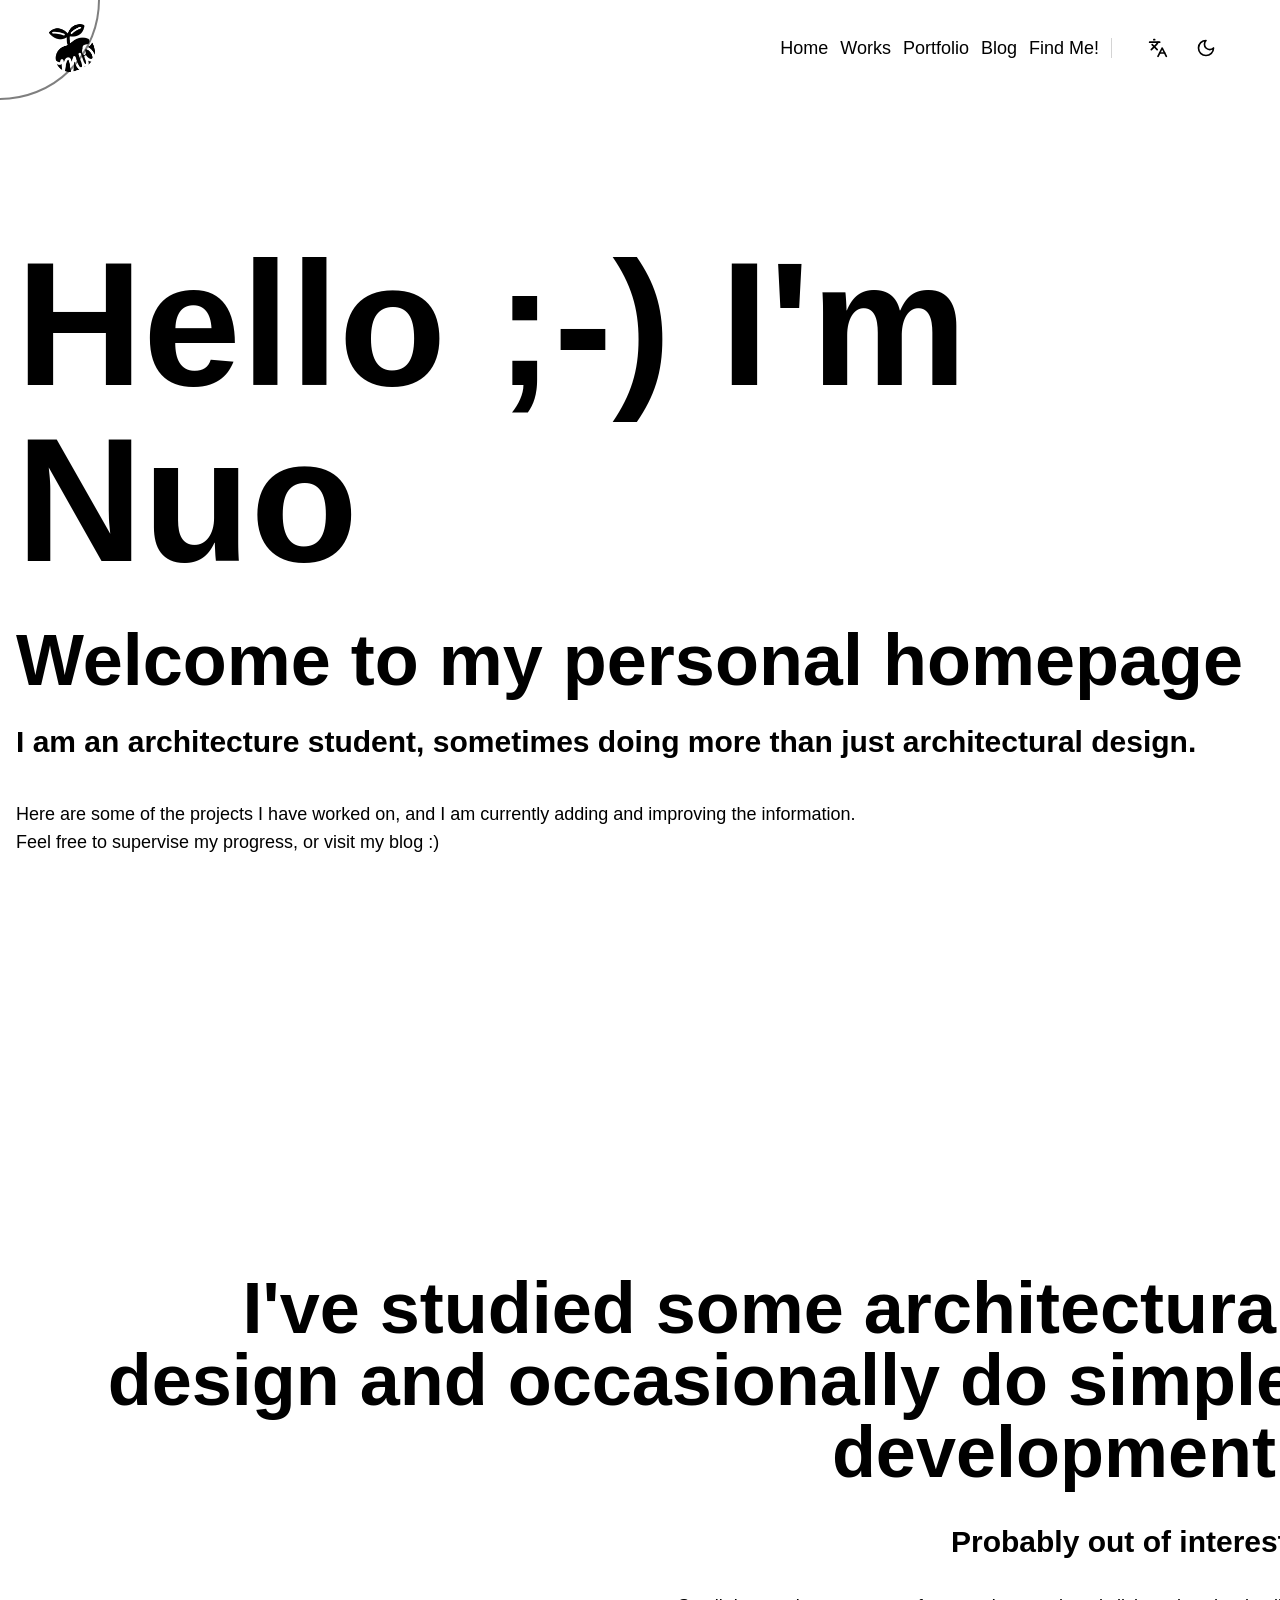
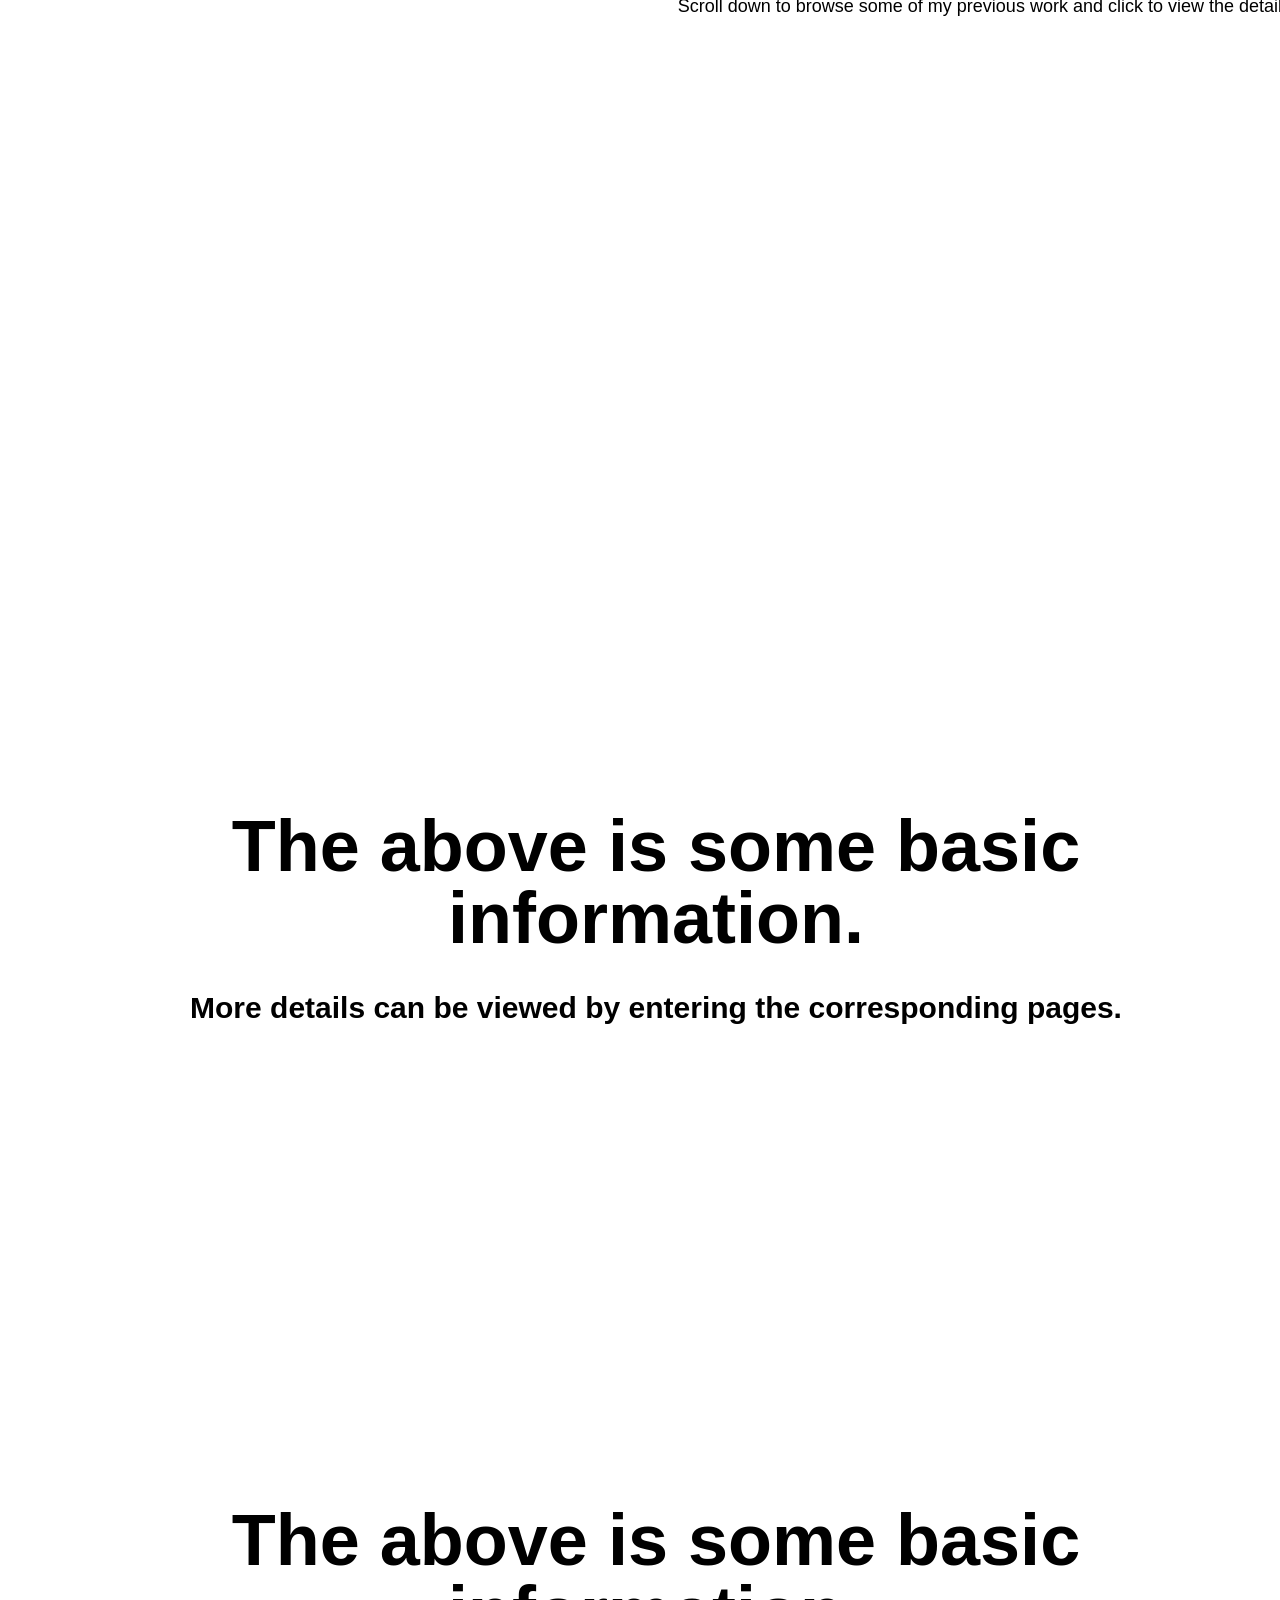
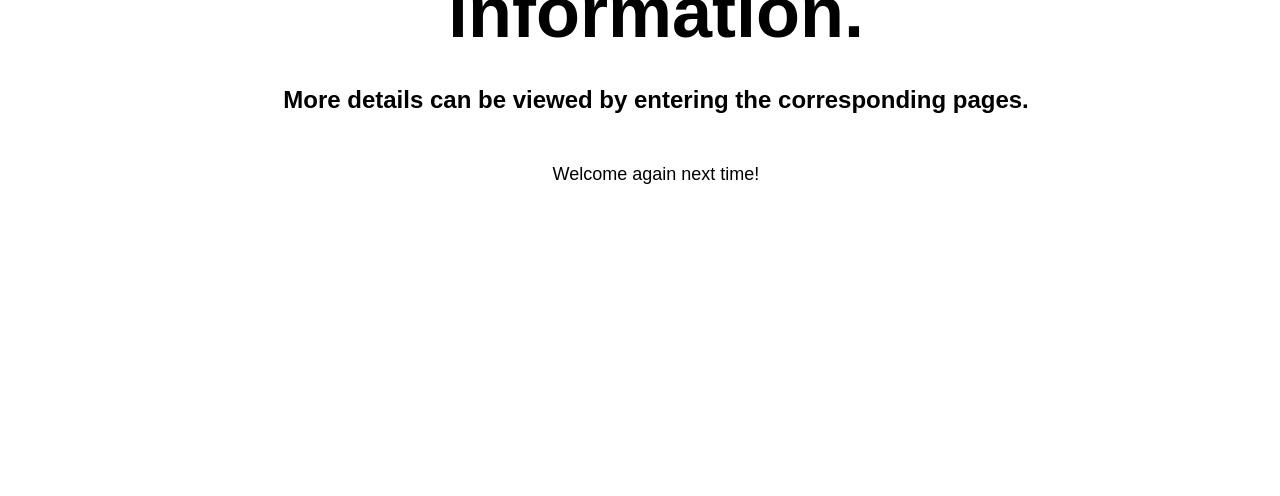
==== commit bc4f091b: "20260302Update" ====
--- a/index.html
+++ b/index.html
@@ -1 +1 @@
-<!doctype html><html lang="zh-CN"><head><meta charset="utf-8"/><base href="/"/><link rel="icon" href="./favicon.ico"/><meta name="viewport" content="width=device-width,initial-scale=1"/><meta name="theme-color" content="#000000"/><meta name="description" content="Web site created using create-react-app"/><link rel="manifest" href="./manifest.json"/><meta http-equiv="X-UA-Compatible" content="IE=edge"/><meta name="mobile-web-app-capable" content="yes"/><meta name="apple-mobile-web-app-capable" content="yes"/><title>NoahXu</title><script defer="defer" src="./static/js/main.8b442e0c.js"></script><link href="./static/css/main.13e04fe6.css" rel="stylesheet"></head><body><div id="root"></div></body></html>+<!doctype html><html lang="zh-CN"><head><meta charset="utf-8"/><base href="/"/><link rel="icon" href="./favicon.ico"/><meta name="viewport" content="width=device-width,initial-scale=1"/><meta name="theme-color" content="#000000"/><meta name="description" content="Web site created using create-react-app"/><link rel="manifest" href="./manifest.json"/><meta http-equiv="X-UA-Compatible" content="IE=edge"/><meta name="mobile-web-app-capable" content="yes"/><meta name="apple-mobile-web-app-capable" content="yes"/><title>NoahXu</title><script defer="defer" src="./static/js/main.76a79ffc.js"></script><link href="./static/css/main.760cda55.css" rel="stylesheet"></head><body><div id="root"></div></body></html>
--- a/static/css/main.760cda55.css
+++ b/static/css/main.760cda55.css
@@ -0,0 +1,4 @@
+/*
+! tailwindcss v3.4.6 | MIT License | https://tailwindcss.com
+*/*,:after,:before{border:0 solid #e5e5e5;box-sizing:border-box}:after,:before{--tw-content:""}:host,html{-webkit-text-size-adjust:100%;font-feature-settings:normal;-webkit-tap-highlight-color:transparent;font-family:ui-sans-serif,system-ui,sans-serif,Apple Color Emoji,Segoe UI Emoji,Segoe UI Symbol,Noto Color Emoji;font-variation-settings:normal;line-height:1.5;tab-size:4}body{line-height:inherit}hr{border-top-width:1px;color:inherit;height:0}abbr:where([title]){-webkit-text-decoration:underline dotted;text-decoration:underline dotted}h1,h2,h3,h4,h5,h6{font-size:inherit;font-weight:inherit}a{color:inherit;text-decoration:inherit}b,strong{font-weight:bolder}code,kbd,pre,samp{font-feature-settings:normal;font-family:ui-monospace,SFMono-Regular,Menlo,Monaco,Consolas,Liberation Mono,Courier New,monospace;font-size:1em;font-variation-settings:normal}small{font-size:80%}sub,sup{font-size:75%;line-height:0;position:relative;vertical-align:initial}sub{bottom:-.25em}sup{top:-.5em}table{border-collapse:collapse;border-color:inherit;text-indent:0}button,input,optgroup,select,textarea{font-feature-settings:inherit;color:inherit;font-family:inherit;font-size:100%;font-variation-settings:inherit;font-weight:inherit;letter-spacing:inherit;line-height:inherit;margin:0;padding:0}button,select{text-transform:none}button,input:where([type=button]),input:where([type=reset]),input:where([type=submit]){-webkit-appearance:button;background-color:initial;background-image:none}:-moz-focusring{outline:auto}:-moz-ui-invalid{box-shadow:none}progress{vertical-align:initial}::-webkit-inner-spin-button,::-webkit-outer-spin-button{height:auto}[type=search]{-webkit-appearance:textfield;outline-offset:-2px}::-webkit-search-decoration{-webkit-appearance:none}::-webkit-file-upload-button{-webkit-appearance:button;font:inherit}summary{display:list-item}blockquote,dd,dl,figure,h1,h2,h3,h4,h5,h6,hr,p,pre{margin:0}fieldset{margin:0}fieldset,legend{padding:0}menu,ol,ul{list-style:none;margin:0;padding:0}dialog{padding:0}textarea{resize:vertical}input::placeholder,textarea::placeholder{color:#a3a3a3;opacity:1}[role=button],button{cursor:pointer}:disabled{cursor:default}audio,canvas,embed,iframe,img,object,svg,video{display:block;vertical-align:middle}img,video{height:auto;max-width:100%}[hidden]{display:none}*,:after,:before{--tw-border-spacing-x:0;--tw-border-spacing-y:0;--tw-translate-x:0;--tw-translate-y:0;--tw-rotate:0;--tw-skew-x:0;--tw-skew-y:0;--tw-scale-x:1;--tw-scale-y:1;--tw-pan-x: ;--tw-pan-y: ;--tw-pinch-zoom: ;--tw-scroll-snap-strictness:proximity;--tw-gradient-from-position: ;--tw-gradient-via-position: ;--tw-gradient-to-position: ;--tw-ordinal: ;--tw-slashed-zero: ;--tw-numeric-figure: ;--tw-numeric-spacing: ;--tw-numeric-fraction: ;--tw-ring-inset: ;--tw-ring-offset-width:0px;--tw-ring-offset-color:#fff;--tw-ring-color:#3b82f680;--tw-ring-offset-shadow:0 0 #0000;--tw-ring-shadow:0 0 #0000;--tw-shadow:0 0 #0000;--tw-shadow-colored:0 0 #0000;--tw-blur: ;--tw-brightness: ;--tw-contrast: ;--tw-grayscale: ;--tw-hue-rotate: ;--tw-invert: ;--tw-saturate: ;--tw-sepia: ;--tw-drop-shadow: ;--tw-backdrop-blur: ;--tw-backdrop-brightness: ;--tw-backdrop-contrast: ;--tw-backdrop-grayscale: ;--tw-backdrop-hue-rotate: ;--tw-backdrop-invert: ;--tw-backdrop-opacity: ;--tw-backdrop-saturate: ;--tw-backdrop-sepia: ;--tw-contain-size: ;--tw-contain-layout: ;--tw-contain-paint: ;--tw-contain-style: }::backdrop{--tw-border-spacing-x:0;--tw-border-spacing-y:0;--tw-translate-x:0;--tw-translate-y:0;--tw-rotate:0;--tw-skew-x:0;--tw-skew-y:0;--tw-scale-x:1;--tw-scale-y:1;--tw-pan-x: ;--tw-pan-y: ;--tw-pinch-zoom: ;--tw-scroll-snap-strictness:proximity;--tw-gradient-from-position: ;--tw-gradient-via-position: ;--tw-gradient-to-position: ;--tw-ordinal: ;--tw-slashed-zero: ;--tw-numeric-figure: ;--tw-numeric-spacing: ;--tw-numeric-fraction: ;--tw-ring-inset: ;--tw-ring-offset-width:0px;--tw-ring-offset-color:#fff;--tw-ring-color:#3b82f680;--tw-ring-offset-shadow:0 0 #0000;--tw-ring-shadow:0 0 #0000;--tw-shadow:0 0 #0000;--tw-shadow-colored:0 0 #0000;--tw-blur: ;--tw-brightness: ;--tw-contrast: ;--tw-grayscale: ;--tw-hue-rotate: ;--tw-invert: ;--tw-saturate: ;--tw-sepia: ;--tw-drop-shadow: ;--tw-backdrop-blur: ;--tw-backdrop-brightness: ;--tw-backdrop-contrast: ;--tw-backdrop-grayscale: ;--tw-backdrop-hue-rotate: ;--tw-backdrop-invert: ;--tw-backdrop-opacity: ;--tw-backdrop-saturate: ;--tw-backdrop-sepia: ;--tw-contain-size: ;--tw-contain-layout: ;--tw-contain-paint: ;--tw-contain-style: }.\!container{width:100%!important}.container{width:100%}@media (min-width:640px){.\!container{max-width:640px!important}.container{max-width:640px}}@media (min-width:768px){.\!container{max-width:768px!important}.container{max-width:768px}}@media (min-width:1024px){.\!container{max-width:1024px!important}.container{max-width:1024px}}@media (min-width:1280px){.\!container{max-width:1280px!important}.container{max-width:1280px}}@media (min-width:1536px){.\!container{max-width:1536px!important}.container{max-width:1536px}}.visible{visibility:visible}.fixed{position:fixed}.absolute{position:absolute}.relative{position:relative}.sticky{position:-webkit-sticky;position:sticky}.inset-0{inset:0}.-left-\[11px\]{left:-11px}.-top-10{top:-2.5rem}.bottom-0{bottom:0}.left-0{left:0}.left-10{left:2.5rem}.left-2{left:.5rem}.left-4{left:1rem}.right-0{right:0}.right-14{right:3.5rem}.right-2{right:.5rem}.right-4{right:1rem}.top-0{top:0}.top-1\/2{top:50%}.top-2{top:.5rem}.top-24{top:6rem}.z-0{z-index:0}.z-10{z-index:10}.z-20{z-index:20}.z-40{z-index:40}.z-50{z-index:50}.mx-auto{margin-left:auto;margin-right:auto}.my-12{margin-bottom:3rem;margin-top:3rem}.my-8{margin-bottom:2rem;margin-top:2rem}.mb-1{margin-bottom:.25rem}.mb-2{margin-bottom:.5rem}.mb-20{margin-bottom:5rem}.mb-3{margin-bottom:.75rem}.mb-4{margin-bottom:1rem}.mb-6{margin-bottom:1.5rem}.mb-7{margin-bottom:1.75rem}.mb-8{margin-bottom:2rem}.mb-9{margin-bottom:2.25rem}.ml-4{margin-left:1rem}.ml-6{margin-left:1.5rem}.mr-2{margin-right:.5rem}.mr-4{margin-right:1rem}.mt-12{margin-top:3rem}.mt-20{margin-top:5rem}.mt-4{margin-top:1rem}.mt-8{margin-top:2rem}.block{display:block}.inline-block{display:inline-block}.flex{display:flex}.inline-flex{display:inline-flex}.table{display:table}.grid{display:grid}.hidden{display:none}.aspect-video{aspect-ratio:16/9}.h-16{height:4rem}.h-24{height:6rem}.h-4{height:1rem}.h-48{height:12rem}.h-5{height:1.25rem}.h-\[600px\]{height:600px}.h-\[calc\(100vh-8rem\)\]{height:calc(100vh - 8rem)}.h-full{height:100%}.max-h-\[80vh\]{max-height:80vh}.max-h-full{max-height:100%}.w-16{width:4rem}.w-4{width:1rem}.w-5{width:1.25rem}.w-9{width:2.25rem}.w-96{width:24rem}.w-full{width:100%}.max-w-4xl{max-width:56rem}.max-w-full{max-width:100%}.max-w-xs{max-width:20rem}.flex-shrink-0{flex-shrink:0}.flex-grow{flex-grow:1}.-translate-y-1\/2{--tw-translate-y:-50%}.-translate-y-1\/2,.translate-x-0{transform:translate(var(--tw-translate-x),var(--tw-translate-y)) rotate(var(--tw-rotate)) skewX(var(--tw-skew-x)) skewY(var(--tw-skew-y)) scaleX(var(--tw-scale-x)) scaleY(var(--tw-scale-y))}.translate-x-0{--tw-translate-x:0px}.translate-x-\[calc\(-50vw\+100\%-11\.5rem\)\]{--tw-translate-x:calc(-50vw + 100% - 11.5rem)}.translate-x-\[calc\(-50vw\+100\%-11\.5rem\)\],.translate-x-\[calc\(50vw-100\%-14rem\)\]{transform:translate(var(--tw-translate-x),var(--tw-translate-y)) rotate(var(--tw-rotate)) skewX(var(--tw-skew-x)) skewY(var(--tw-skew-y)) scaleX(var(--tw-scale-x)) scaleY(var(--tw-scale-y))}.translate-x-\[calc\(50vw-100\%-14rem\)\]{--tw-translate-x:calc(50vw - 100% - 14rem)}.transform{transform:translate(var(--tw-translate-x),var(--tw-translate-y)) rotate(var(--tw-rotate)) skewX(var(--tw-skew-x)) skewY(var(--tw-skew-y)) scaleX(var(--tw-scale-x)) scaleY(var(--tw-scale-y))}.cursor-pointer{cursor:pointer}.resize{resize:both}.grid-cols-1{grid-template-columns:repeat(1,minmax(0,1fr))}.flex-col{flex-direction:column}.flex-wrap{flex-wrap:wrap}.items-start{align-items:flex-start}.items-end{align-items:flex-end}.items-center{align-items:center}.justify-start{justify-content:flex-start}.justify-end{justify-content:flex-end}.justify-center{justify-content:center}.justify-between{justify-content:space-between}.gap-2{gap:.5rem}.gap-4{gap:1rem}.gap-8{gap:2rem}.space-x-2>:not([hidden])~:not([hidden]){--tw-space-x-reverse:0;margin-left:calc(.5rem*(1 - var(--tw-space-x-reverse)));margin-right:calc(.5rem*var(--tw-space-x-reverse))}.space-x-3>:not([hidden])~:not([hidden]){--tw-space-x-reverse:0;margin-left:calc(.75rem*(1 - var(--tw-space-x-reverse)));margin-right:calc(.75rem*var(--tw-space-x-reverse))}.space-y-2>:not([hidden])~:not([hidden]){--tw-space-y-reverse:0;margin-bottom:calc(.5rem*var(--tw-space-y-reverse));margin-top:calc(.5rem*(1 - var(--tw-space-y-reverse)))}.space-y-4>:not([hidden])~:not([hidden]){--tw-space-y-reverse:0;margin-bottom:calc(1rem*var(--tw-space-y-reverse));margin-top:calc(1rem*(1 - var(--tw-space-y-reverse)))}.space-y-6>:not([hidden])~:not([hidden]){--tw-space-y-reverse:0;margin-bottom:calc(1.5rem*var(--tw-space-y-reverse));margin-top:calc(1.5rem*(1 - var(--tw-space-y-reverse)))}.space-y-8>:not([hidden])~:not([hidden]){--tw-space-y-reverse:0;margin-bottom:calc(2rem*var(--tw-space-y-reverse));margin-top:calc(2rem*(1 - var(--tw-space-y-reverse)))}.self-start{align-self:flex-start}.overflow-hidden{overflow:hidden}.overflow-x-auto{overflow-x:auto}.overflow-y-auto{overflow-y:auto}.truncate{overflow:hidden;text-overflow:ellipsis}.truncate,.whitespace-nowrap{white-space:nowrap}.rounded{border-radius:.25rem}.rounded-full{border-radius:9999px}.rounded-lg{border-radius:.5rem}.rounded-md{border-radius:.375rem}.rounded-t-lg{border-top-left-radius:.5rem;border-top-right-radius:.5rem}.border{border-width:1px}.border-2{border-width:2px}.border-4{border-width:4px}.border-b{border-bottom-width:1px}.border-b-2{border-bottom-width:2px}.border-l{border-left-width:1px}.border-l-2{border-left-width:2px}.border-t{border-top-width:1px}.border-black{--tw-border-opacity:1;border-color:rgb(0 0 0/var(--tw-border-opacity))}.border-gray-200{--tw-border-opacity:1;border-color:rgb(229 229 229/var(--tw-border-opacity))}.border-gray-300{--tw-border-opacity:1;border-color:rgb(212 212 212/var(--tw-border-opacity))}.border-transparent{border-color:#0000}.border-white{--tw-border-opacity:1;border-color:rgb(255 255 255/var(--tw-border-opacity))}.bg-black{--tw-bg-opacity:1;background-color:rgb(0 0 0/var(--tw-bg-opacity))}.bg-black\/30{background-color:#0000004d}.bg-black\/50{background-color:#00000080}.bg-black\/80{background-color:#000c}.bg-gray-100{--tw-bg-opacity:1;background-color:rgb(245 245 245/var(--tw-bg-opacity))}.bg-gray-200{--tw-bg-opacity:1;background-color:rgb(229 229 229/var(--tw-bg-opacity))}.bg-gray-300{--tw-bg-opacity:1;background-color:rgb(212 212 212/var(--tw-bg-opacity))}.bg-white{--tw-bg-opacity:1;background-color:rgb(255 255 255/var(--tw-bg-opacity))}.bg-white\/50{background-color:#ffffff80}.bg-white\/80{background-color:#fffc}.bg-white\/90{background-color:#ffffffe6}.bg-opacity-50{--tw-bg-opacity:0.5}.object-contain{object-fit:contain}.object-cover{object-fit:cover}.p-2{padding:.5rem}.p-4{padding:1rem}.p-6{padding:1.5rem}.px-2\.5{padding-left:.625rem;padding-right:.625rem}.px-4{padding-left:1rem;padding-right:1rem}.py-0\.5{padding-bottom:.125rem;padding-top:.125rem}.py-2{padding-bottom:.5rem;padding-top:.5rem}.py-8{padding-bottom:2rem;padding-top:2rem}.pl-20{padding-left:5rem}.pl-4{padding-left:1rem}.pr-6{padding-right:1.5rem}.pt-24{padding-top:6rem}.pt-4{padding-top:1rem}.pt-8{padding-top:2rem}.text-left{text-align:left}.text-center{text-align:center}.text-right{text-align:right}.text-2xl{font-size:1.5rem;line-height:2rem}.text-3xl{font-size:1.875rem;line-height:2.25rem}.text-4xl{font-size:2.25rem;line-height:2.5rem}.text-5xl{font-size:3rem;line-height:1}.text-base{font-size:1rem;line-height:1.5rem}.text-lg{font-size:1.125rem;line-height:1.75rem}.text-sm{font-size:.875rem;line-height:1.25rem}.text-xl{font-size:1.25rem;line-height:1.75rem}.text-xs{font-size:.75rem;line-height:1rem}.font-bold{font-weight:700}.font-medium{font-weight:500}.font-semibold{font-weight:600}.leading-relaxed{line-height:1.625}.text-black{--tw-text-opacity:1;color:rgb(0 0 0/var(--tw-text-opacity))}.text-gray-500{--tw-text-opacity:1;color:rgb(115 115 115/var(--tw-text-opacity))}.text-gray-600{--tw-text-opacity:1;color:rgb(82 82 82/var(--tw-text-opacity))}.text-gray-700{--tw-text-opacity:1;color:rgb(64 64 64/var(--tw-text-opacity))}.text-gray-800{--tw-text-opacity:1;color:rgb(38 38 38/var(--tw-text-opacity))}.text-white{--tw-text-opacity:1;color:rgb(255 255 255/var(--tw-text-opacity))}.underline{text-decoration-line:underline}.underline-offset-4{text-underline-offset:4px}.opacity-50{opacity:.5}.opacity-60{opacity:.6}.shadow-lg{--tw-shadow:0 10px 15px -3px #0000001a,0 4px 6px -4px #0000001a;--tw-shadow-colored:0 10px 15px -3px var(--tw-shadow-color),0 4px 6px -4px var(--tw-shadow-color)}.shadow-lg,.shadow-xl{box-shadow:0 0 #0000,0 0 #0000,var(--tw-shadow);box-shadow:var(--tw-ring-offset-shadow,0 0 #0000),var(--tw-ring-shadow,0 0 #0000),var(--tw-shadow)}.shadow-xl{--tw-shadow:0 20px 25px -5px #0000001a,0 8px 10px -6px #0000001a;--tw-shadow-colored:0 20px 25px -5px var(--tw-shadow-color),0 8px 10px -6px var(--tw-shadow-color)}.filter{filter:var(--tw-blur) var(--tw-brightness) var(--tw-contrast) var(--tw-grayscale) var(--tw-hue-rotate) var(--tw-invert) var(--tw-saturate) var(--tw-sepia) var(--tw-drop-shadow)}.backdrop-blur-sm{--tw-backdrop-blur:blur(4px);-webkit-backdrop-filter:var(--tw-backdrop-blur) var(--tw-backdrop-brightness) var(--tw-backdrop-contrast) var(--tw-backdrop-grayscale) var(--tw-backdrop-hue-rotate) var(--tw-backdrop-invert) var(--tw-backdrop-opacity) var(--tw-backdrop-saturate) var(--tw-backdrop-sepia);backdrop-filter:var(--tw-backdrop-blur) var(--tw-backdrop-brightness) var(--tw-backdrop-contrast) var(--tw-backdrop-grayscale) var(--tw-backdrop-hue-rotate) var(--tw-backdrop-invert) var(--tw-backdrop-opacity) var(--tw-backdrop-saturate) var(--tw-backdrop-sepia)}.transition{transition-duration:.15s;transition-property:color,background-color,border-color,text-decoration-color,fill,stroke,opacity,box-shadow,transform,filter,-webkit-backdrop-filter;transition-property:color,background-color,border-color,text-decoration-color,fill,stroke,opacity,box-shadow,transform,filter,backdrop-filter;transition-property:color,background-color,border-color,text-decoration-color,fill,stroke,opacity,box-shadow,transform,filter,backdrop-filter,-webkit-backdrop-filter;transition-timing-function:cubic-bezier(.4,0,.2,1)}.transition-all{transition-duration:.15s;transition-property:all;transition-timing-function:cubic-bezier(.4,0,.2,1)}.transition-colors{transition-duration:.15s;transition-property:color,background-color,border-color,text-decoration-color,fill,stroke;transition-timing-function:cubic-bezier(.4,0,.2,1)}.transition-transform{transition-duration:.15s;transition-property:transform;transition-timing-function:cubic-bezier(.4,0,.2,1)}.duration-200{transition-duration:.2s}.duration-300{transition-duration:.3s}.duration-500{transition-duration:.5s}.ease-in-out{transition-timing-function:cubic-bezier(.4,0,.2,1)}.no-select{-webkit-user-select:none;user-select:none}body{--tw-bg-opacity:1;background-color:rgb(255 255 255/var(--tw-bg-opacity))}body:is(.dark *){--tw-bg-opacity:1;background-color:rgb(0 0 0/var(--tw-bg-opacity))}body{-webkit-font-smoothing:antialiased;-moz-osx-font-smoothing:grayscale;-webkit-user-drag:none;font-family:-apple-system,BlinkMacSystemFont,Segoe UI,Roboto,Oxygen,Ubuntu,Cantarell,Fira Sans,Droid Sans,Helvetica Neue,sans-serif;margin:0}.navbar-scrolled{backdrop-filter:blur(10px);-webkit-backdrop-filter:blur(10px);background-color:#ffffff80;box-shadow:0 4px 6px #0000001a}body,html{height:100%;overflow:hidden}.dark .lottie-color-swap svg{filter:invert(1) grayscale(1) brightness(1.5)}.hover\:scale-110:hover{--tw-scale-x:1.1;--tw-scale-y:1.1}.hover\:scale-110:hover,.hover\:scale-125:hover{transform:translate(var(--tw-translate-x),var(--tw-translate-y)) rotate(var(--tw-rotate)) skewX(var(--tw-skew-x)) skewY(var(--tw-skew-y)) scaleX(var(--tw-scale-x)) scaleY(var(--tw-scale-y))}.hover\:scale-125:hover{--tw-scale-x:1.25;--tw-scale-y:1.25}.hover\:bg-black\/50:hover{background-color:#00000080}.hover\:bg-gray-200:hover{--tw-bg-opacity:1;background-color:rgb(229 229 229/var(--tw-bg-opacity))}.hover\:bg-white\/100:hover{background-color:#fff}.hover\:bg-white\/75:hover{background-color:#ffffffbf}.hover\:font-bold:hover{font-weight:700}.hover\:text-black:hover{--tw-text-opacity:1;color:rgb(0 0 0/var(--tw-text-opacity))}.hover\:text-gray-300:hover{--tw-text-opacity:1;color:rgb(212 212 212/var(--tw-text-opacity))}.hover\:text-gray-600:hover{--tw-text-opacity:1;color:rgb(82 82 82/var(--tw-text-opacity))}.hover\:opacity-100:hover{opacity:1}.hover\:shadow-xl:hover{--tw-shadow:0 20px 25px -5px #0000001a,0 8px 10px -6px #0000001a;--tw-shadow-colored:0 20px 25px -5px var(--tw-shadow-color),0 8px 10px -6px var(--tw-shadow-color);box-shadow:0 0 #0000,0 0 #0000,var(--tw-shadow);box-shadow:var(--tw-ring-offset-shadow,0 0 #0000),var(--tw-ring-shadow,0 0 #0000),var(--tw-shadow)}.dark\:border-gray-700:is(.dark *){--tw-border-opacity:1;border-color:rgb(64 64 64/var(--tw-border-opacity))}.dark\:border-gray-900:is(.dark *){--tw-border-opacity:1;border-color:rgb(23 23 23/var(--tw-border-opacity))}.dark\:border-white:is(.dark *){--tw-border-opacity:1;border-color:rgb(255 255 255/var(--tw-border-opacity))}.dark\:bg-black\/50:is(.dark *){background-color:#00000080}.dark\:bg-black\/80:is(.dark *){background-color:#000c}.dark\:bg-gray-600:is(.dark *){--tw-bg-opacity:1;background-color:rgb(82 82 82/var(--tw-bg-opacity))}.dark\:bg-gray-700:is(.dark *){--tw-bg-opacity:1;background-color:rgb(64 64 64/var(--tw-bg-opacity))}.dark\:bg-gray-900:is(.dark *){--tw-bg-opacity:1;background-color:rgb(23 23 23/var(--tw-bg-opacity))}.dark\:text-gray-300:is(.dark *){--tw-text-opacity:1;color:rgb(212 212 212/var(--tw-text-opacity))}.dark\:text-gray-400:is(.dark *){--tw-text-opacity:1;color:rgb(163 163 163/var(--tw-text-opacity))}.dark\:text-white:is(.dark *){--tw-text-opacity:1;color:rgb(255 255 255/var(--tw-text-opacity))}.dark\:shadow-lg:is(.dark *){--tw-shadow:0 10px 15px -3px #0000001a,0 4px 6px -4px #0000001a;--tw-shadow-colored:0 10px 15px -3px var(--tw-shadow-color),0 4px 6px -4px var(--tw-shadow-color);box-shadow:0 0 #0000,0 0 #0000,var(--tw-shadow);box-shadow:var(--tw-ring-offset-shadow,0 0 #0000),var(--tw-ring-shadow,0 0 #0000),var(--tw-shadow)}.dark\:shadow-white\/10:is(.dark *){--tw-shadow-color:#ffffff1a;--tw-shadow:var(--tw-shadow-colored)}.dark\:shadow-white\/25:is(.dark *){--tw-shadow-color:#ffffff40;--tw-shadow:var(--tw-shadow-colored)}.dark\:hover\:bg-black\/100:hover:is(.dark *){background-color:#000}.dark\:hover\:bg-black\/75:hover:is(.dark *){background-color:#000000bf}.dark\:hover\:bg-gray-700:hover:is(.dark *){--tw-bg-opacity:1;background-color:rgb(64 64 64/var(--tw-bg-opacity))}.dark\:hover\:text-white:hover:is(.dark *){--tw-text-opacity:1;color:rgb(255 255 255/var(--tw-text-opacity))}.dark\:hover\:shadow-lg:hover:is(.dark *){--tw-shadow:0 10px 15px -3px #0000001a,0 4px 6px -4px #0000001a;--tw-shadow-colored:0 10px 15px -3px var(--tw-shadow-color),0 4px 6px -4px var(--tw-shadow-color);box-shadow:0 0 #0000,0 0 #0000,var(--tw-shadow);box-shadow:var(--tw-ring-offset-shadow,0 0 #0000),var(--tw-ring-shadow,0 0 #0000),var(--tw-shadow)}.dark\:hover\:shadow-white\/10:hover:is(.dark *){--tw-shadow-color:#ffffff1a;--tw-shadow:var(--tw-shadow-colored)}.dark\:hover\:shadow-white\/25:hover:is(.dark *){--tw-shadow-color:#ffffff40;--tw-shadow:var(--tw-shadow-colored)}@media (min-width:768px){.md\:block{display:block}.md\:hidden{display:none}.md\:w-1\/2{width:50%}.md\:w-1\/3{width:33.333333%}.md\:w-2\/3{width:66.666667%}.md\:w-4\/5{width:80%}.md\:grid-cols-2{grid-template-columns:repeat(2,minmax(0,1fr))}.md\:flex-row{flex-direction:row}.md\:bg-transparent{background-color:initial}.md\:text-2xl{font-size:1.5rem;line-height:2rem}.md\:text-3xl{font-size:1.875rem;line-height:2.25rem}.md\:text-5xl{font-size:3rem;line-height:1}.md\:text-6xl{font-size:3.75rem;line-height:1}.md\:text-8xl{font-size:6rem;line-height:1}.md\:text-base{font-size:1rem;line-height:1.5rem}.md\:text-lg{font-size:1.125rem;line-height:1.75rem}.md\:text-sm{font-size:.875rem;line-height:1.25rem}.md\:backdrop-blur-none{--tw-backdrop-blur: ;-webkit-backdrop-filter:var(--tw-backdrop-blur) var(--tw-backdrop-brightness) var(--tw-backdrop-contrast) var(--tw-backdrop-grayscale) var(--tw-backdrop-hue-rotate) var(--tw-backdrop-invert) var(--tw-backdrop-opacity) var(--tw-backdrop-saturate) var(--tw-backdrop-sepia);backdrop-filter:var(--tw-backdrop-blur) var(--tw-backdrop-brightness) var(--tw-backdrop-contrast) var(--tw-backdrop-grayscale) var(--tw-backdrop-hue-rotate) var(--tw-backdrop-invert) var(--tw-backdrop-opacity) var(--tw-backdrop-saturate) var(--tw-backdrop-sepia)}}@media (min-width:1024px){.lg\:grid-cols-3{grid-template-columns:repeat(3,minmax(0,1fr))}.lg\:text-3xl{font-size:1.875rem;line-height:2.25rem}.lg\:text-7xl{font-size:4.5rem;line-height:1}.lg\:text-\[11rem\]{font-size:11rem}}html.lenis,html.lenis body{height:auto}.lenis.lenis-smooth{scroll-behavior:auto!important}.lenis.lenis-smooth [data-lenis-prevent]{overscroll-behavior:contain}.lenis.lenis-stopped{overflow:hidden}.lenis.lenis-smooth iframe{pointer-events:none}.loader{align-items:center;background-color:#fff;display:flex;flex-direction:column;height:100%;justify-content:center;left:0;position:fixed;top:0;width:100%;z-index:9999}.loader-exit{animation:loader-exit .5s ease-in-out forwards}@keyframes loader-exit{0%{opacity:1;transform:scale(1)}to{opacity:0;transform:scale(1.2)}}.custom-cursor{background-color:#fff0;border:2px solid #00000080;border-radius:50%;height:200px;pointer-events:none;position:fixed;transform:translate(-50%,-50%);width:200px;will-change:transform;z-index:10000}.dark .custom-cursor{border:2px solid #ffffff80}.lottie-fade-loop{transition:opacity .5s ease-in-out}.lottie-fade-loop.fade-out{opacity:0}
+/*# sourceMappingURL=main.760cda55.css.map*/
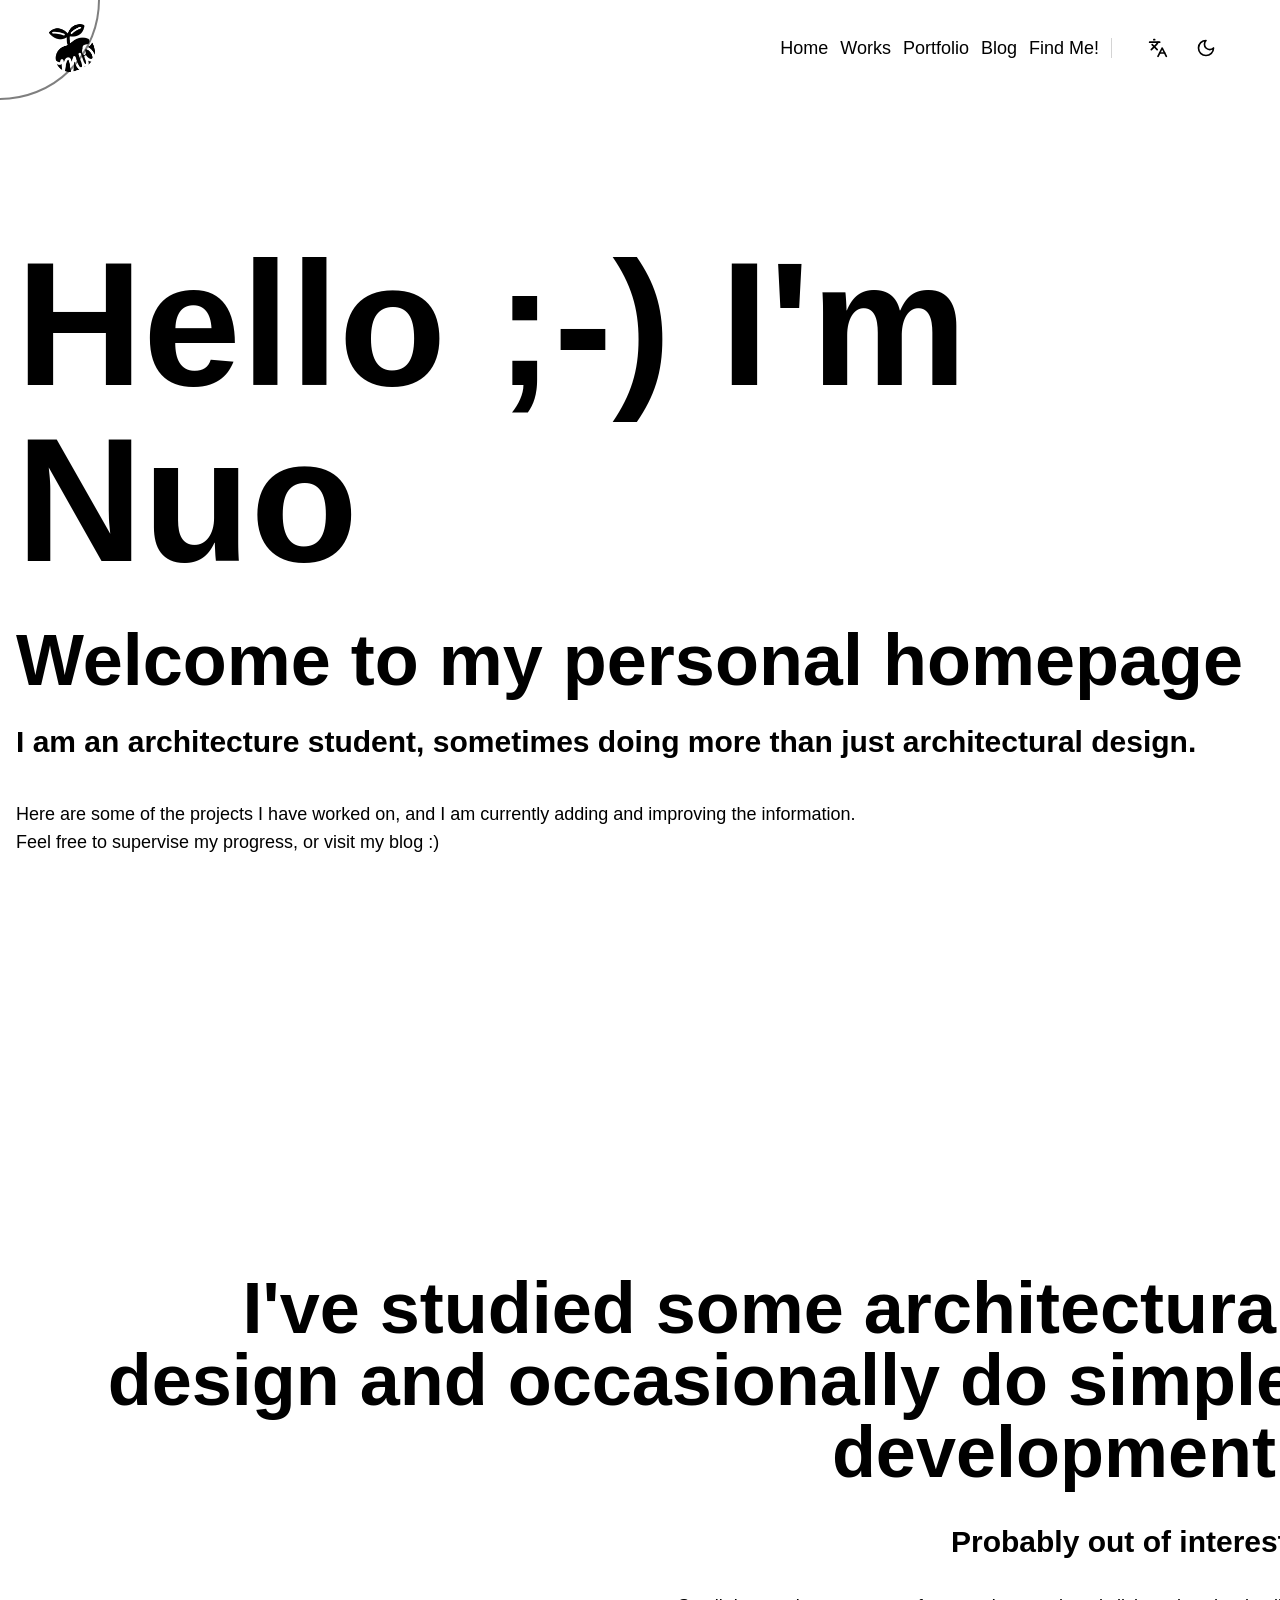
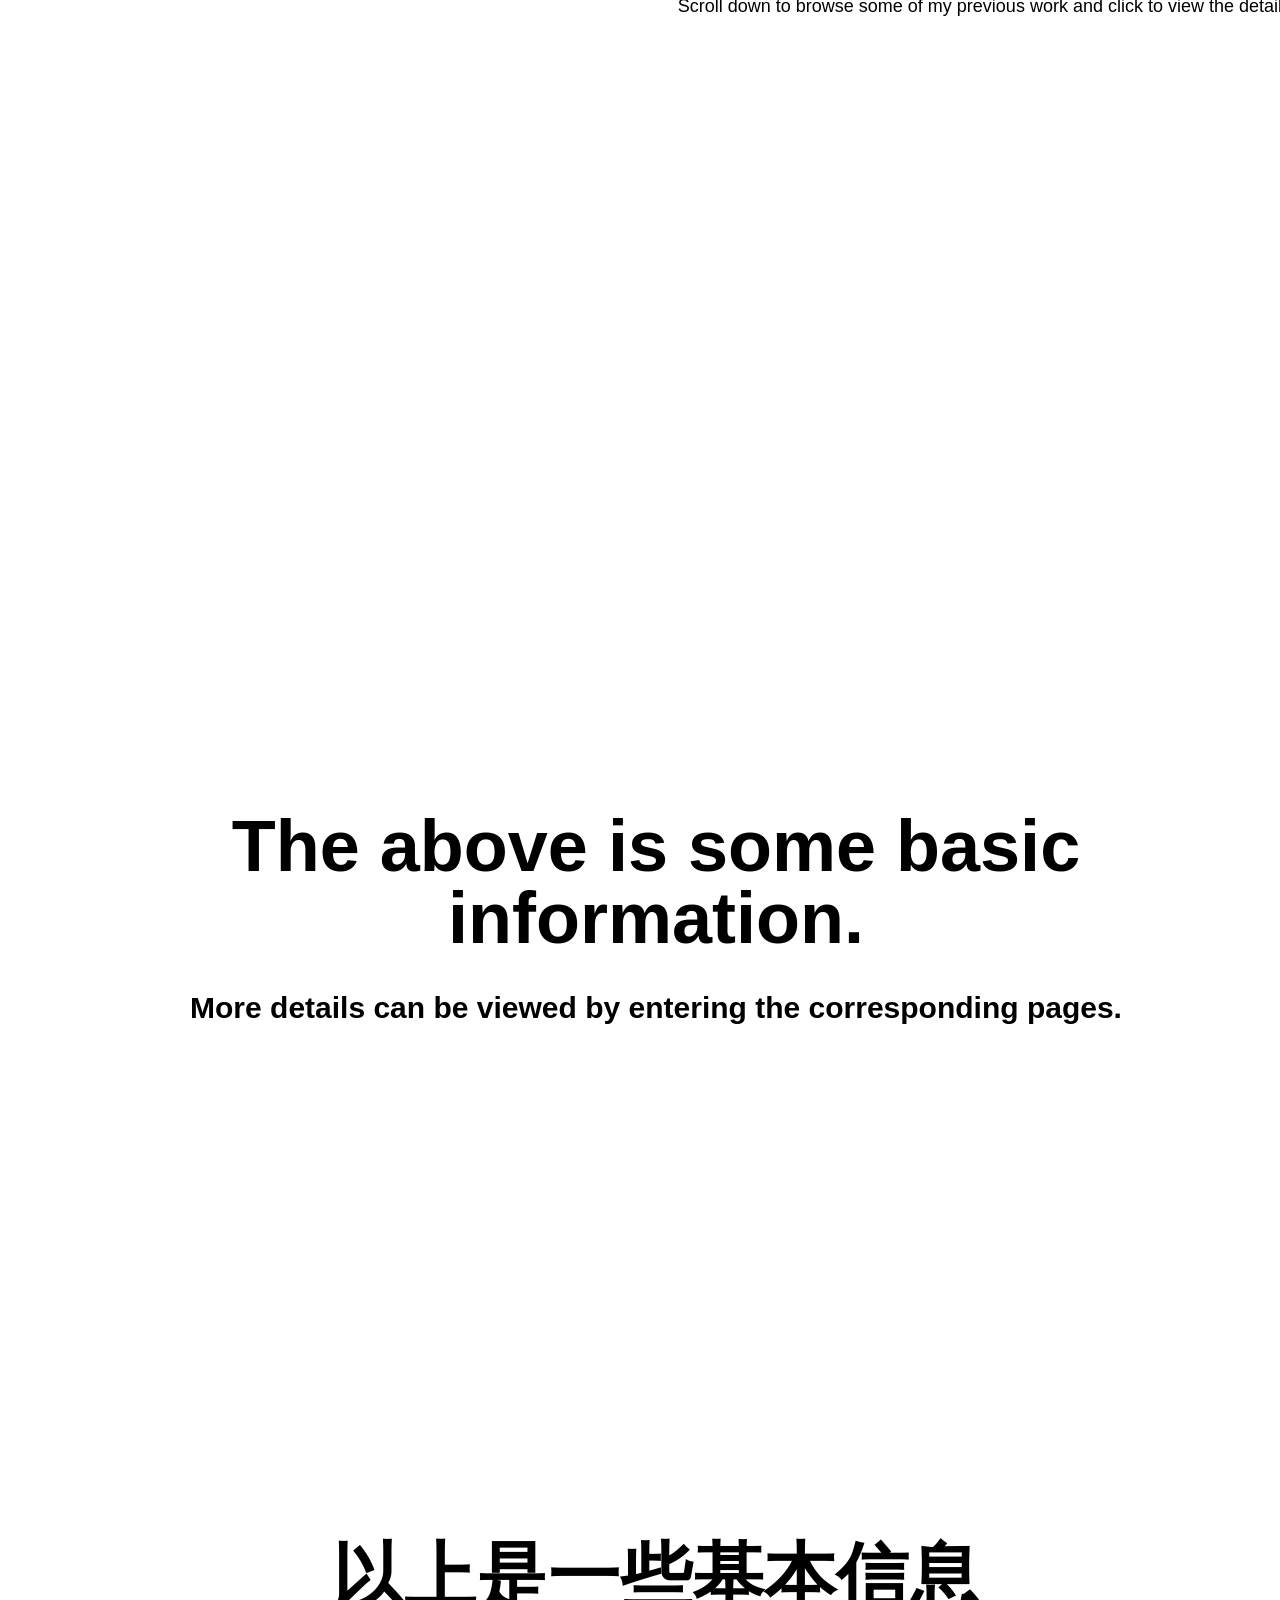
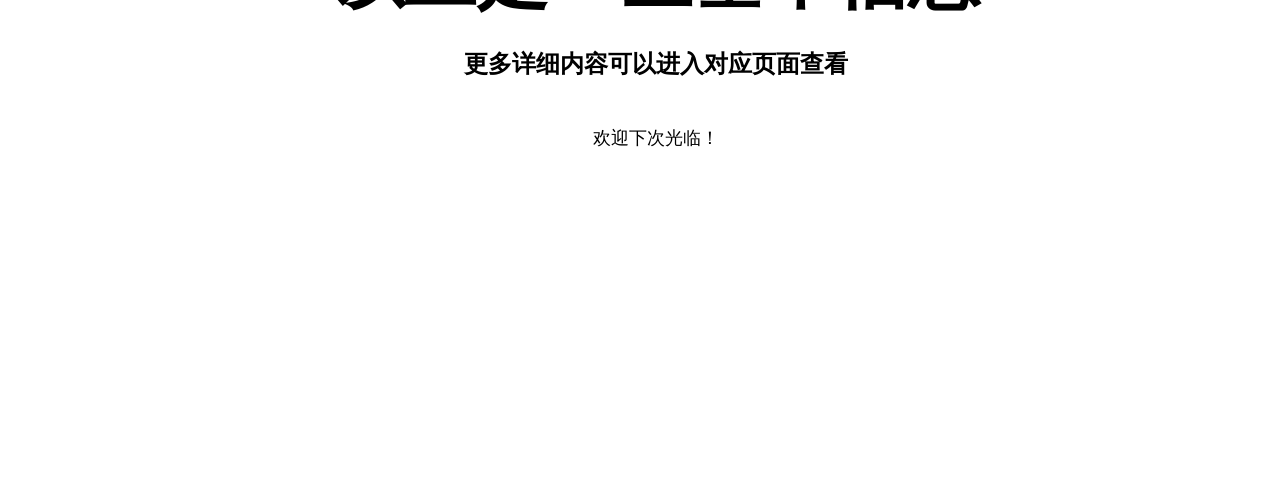
==== commit 4298d65d: "20260302Update" ====
--- a/index.html
+++ b/index.html
@@ -1 +1 @@
-<!doctype html><html lang="zh-CN"><head><meta charset="utf-8"/><base href="/"/><link rel="icon" href="./favicon.ico"/><meta name="viewport" content="width=device-width,initial-scale=1"/><meta name="theme-color" content="#000000"/><meta name="description" content="Web site created using create-react-app"/><link rel="manifest" href="./manifest.json"/><meta http-equiv="X-UA-Compatible" content="IE=edge"/><meta name="mobile-web-app-capable" content="yes"/><meta name="apple-mobile-web-app-capable" content="yes"/><title>NoahXu</title><script defer="defer" src="./static/js/main.76a79ffc.js"></script><link href="./static/css/main.760cda55.css" rel="stylesheet"></head><body><div id="root"></div></body></html>+<!doctype html><html lang="zh-CN"><head><meta charset="utf-8"/><base href="/"/><link rel="icon" href="./favicon.ico"/><meta name="viewport" content="width=device-width,initial-scale=1"/><meta name="theme-color" content="#000000"/><meta name="description" content="Web site created using create-react-app"/><link rel="manifest" href="./manifest.json"/><meta http-equiv="X-UA-Compatible" content="IE=edge"/><meta name="mobile-web-app-capable" content="yes"/><meta name="apple-mobile-web-app-capable" content="yes"/><title>NoahXu</title><script defer="defer" src="./static/js/main.a1c13200.js"></script><link href="./static/css/main.ddf95b12.css" rel="stylesheet"></head><body><div id="root"></div></body></html>
--- a/static/css/main.ddf95b12.css
+++ b/static/css/main.ddf95b12.css
@@ -0,0 +1,4 @@
+/*
+! tailwindcss v3.4.6 | MIT License | https://tailwindcss.com
+*/*,:after,:before{border:0 solid #e5e5e5;box-sizing:border-box}:after,:before{--tw-content:""}:host,html{-webkit-text-size-adjust:100%;font-feature-settings:normal;-webkit-tap-highlight-color:transparent;font-family:ui-sans-serif,system-ui,sans-serif,Apple Color Emoji,Segoe UI Emoji,Segoe UI Symbol,Noto Color Emoji;font-variation-settings:normal;line-height:1.5;tab-size:4}body{line-height:inherit}hr{border-top-width:1px;color:inherit;height:0}abbr:where([title]){-webkit-text-decoration:underline dotted;text-decoration:underline dotted}h1,h2,h3,h4,h5,h6{font-size:inherit;font-weight:inherit}a{color:inherit;text-decoration:inherit}b,strong{font-weight:bolder}code,kbd,pre,samp{font-feature-settings:normal;font-family:ui-monospace,SFMono-Regular,Menlo,Monaco,Consolas,Liberation Mono,Courier New,monospace;font-size:1em;font-variation-settings:normal}small{font-size:80%}sub,sup{font-size:75%;line-height:0;position:relative;vertical-align:initial}sub{bottom:-.25em}sup{top:-.5em}table{border-collapse:collapse;border-color:inherit;text-indent:0}button,input,optgroup,select,textarea{font-feature-settings:inherit;color:inherit;font-family:inherit;font-size:100%;font-variation-settings:inherit;font-weight:inherit;letter-spacing:inherit;line-height:inherit;margin:0;padding:0}button,select{text-transform:none}button,input:where([type=button]),input:where([type=reset]),input:where([type=submit]){-webkit-appearance:button;background-color:initial;background-image:none}:-moz-focusring{outline:auto}:-moz-ui-invalid{box-shadow:none}progress{vertical-align:initial}::-webkit-inner-spin-button,::-webkit-outer-spin-button{height:auto}[type=search]{-webkit-appearance:textfield;outline-offset:-2px}::-webkit-search-decoration{-webkit-appearance:none}::-webkit-file-upload-button{-webkit-appearance:button;font:inherit}summary{display:list-item}blockquote,dd,dl,figure,h1,h2,h3,h4,h5,h6,hr,p,pre{margin:0}fieldset{margin:0}fieldset,legend{padding:0}menu,ol,ul{list-style:none;margin:0;padding:0}dialog{padding:0}textarea{resize:vertical}input::placeholder,textarea::placeholder{color:#a3a3a3;opacity:1}[role=button],button{cursor:pointer}:disabled{cursor:default}audio,canvas,embed,iframe,img,object,svg,video{display:block;vertical-align:middle}img,video{height:auto;max-width:100%}[hidden]{display:none}*,:after,:before{--tw-border-spacing-x:0;--tw-border-spacing-y:0;--tw-translate-x:0;--tw-translate-y:0;--tw-rotate:0;--tw-skew-x:0;--tw-skew-y:0;--tw-scale-x:1;--tw-scale-y:1;--tw-pan-x: ;--tw-pan-y: ;--tw-pinch-zoom: ;--tw-scroll-snap-strictness:proximity;--tw-gradient-from-position: ;--tw-gradient-via-position: ;--tw-gradient-to-position: ;--tw-ordinal: ;--tw-slashed-zero: ;--tw-numeric-figure: ;--tw-numeric-spacing: ;--tw-numeric-fraction: ;--tw-ring-inset: ;--tw-ring-offset-width:0px;--tw-ring-offset-color:#fff;--tw-ring-color:#3b82f680;--tw-ring-offset-shadow:0 0 #0000;--tw-ring-shadow:0 0 #0000;--tw-shadow:0 0 #0000;--tw-shadow-colored:0 0 #0000;--tw-blur: ;--tw-brightness: ;--tw-contrast: ;--tw-grayscale: ;--tw-hue-rotate: ;--tw-invert: ;--tw-saturate: ;--tw-sepia: ;--tw-drop-shadow: ;--tw-backdrop-blur: ;--tw-backdrop-brightness: ;--tw-backdrop-contrast: ;--tw-backdrop-grayscale: ;--tw-backdrop-hue-rotate: ;--tw-backdrop-invert: ;--tw-backdrop-opacity: ;--tw-backdrop-saturate: ;--tw-backdrop-sepia: ;--tw-contain-size: ;--tw-contain-layout: ;--tw-contain-paint: ;--tw-contain-style: }::backdrop{--tw-border-spacing-x:0;--tw-border-spacing-y:0;--tw-translate-x:0;--tw-translate-y:0;--tw-rotate:0;--tw-skew-x:0;--tw-skew-y:0;--tw-scale-x:1;--tw-scale-y:1;--tw-pan-x: ;--tw-pan-y: ;--tw-pinch-zoom: ;--tw-scroll-snap-strictness:proximity;--tw-gradient-from-position: ;--tw-gradient-via-position: ;--tw-gradient-to-position: ;--tw-ordinal: ;--tw-slashed-zero: ;--tw-numeric-figure: ;--tw-numeric-spacing: ;--tw-numeric-fraction: ;--tw-ring-inset: ;--tw-ring-offset-width:0px;--tw-ring-offset-color:#fff;--tw-ring-color:#3b82f680;--tw-ring-offset-shadow:0 0 #0000;--tw-ring-shadow:0 0 #0000;--tw-shadow:0 0 #0000;--tw-shadow-colored:0 0 #0000;--tw-blur: ;--tw-brightness: ;--tw-contrast: ;--tw-grayscale: ;--tw-hue-rotate: ;--tw-invert: ;--tw-saturate: ;--tw-sepia: ;--tw-drop-shadow: ;--tw-backdrop-blur: ;--tw-backdrop-brightness: ;--tw-backdrop-contrast: ;--tw-backdrop-grayscale: ;--tw-backdrop-hue-rotate: ;--tw-backdrop-invert: ;--tw-backdrop-opacity: ;--tw-backdrop-saturate: ;--tw-backdrop-sepia: ;--tw-contain-size: ;--tw-contain-layout: ;--tw-contain-paint: ;--tw-contain-style: }.\!container{width:100%!important}.container{width:100%}@media (min-width:640px){.\!container{max-width:640px!important}.container{max-width:640px}}@media (min-width:768px){.\!container{max-width:768px!important}.container{max-width:768px}}@media (min-width:1024px){.\!container{max-width:1024px!important}.container{max-width:1024px}}@media (min-width:1280px){.\!container{max-width:1280px!important}.container{max-width:1280px}}@media (min-width:1536px){.\!container{max-width:1536px!important}.container{max-width:1536px}}.visible{visibility:visible}.fixed{position:fixed}.absolute{position:absolute}.relative{position:relative}.sticky{position:-webkit-sticky;position:sticky}.inset-0{inset:0}.-left-\[11px\]{left:-11px}.-top-10{top:-2.5rem}.bottom-0{bottom:0}.left-0{left:0}.left-10{left:2.5rem}.left-2{left:.5rem}.left-4{left:1rem}.right-0{right:0}.right-14{right:3.5rem}.right-2{right:.5rem}.right-4{right:1rem}.top-0{top:0}.top-1\/2{top:50%}.top-2{top:.5rem}.top-24{top:6rem}.z-0{z-index:0}.z-10{z-index:10}.z-20{z-index:20}.z-40{z-index:40}.z-50{z-index:50}.mx-auto{margin-left:auto;margin-right:auto}.my-12{margin-bottom:3rem;margin-top:3rem}.my-8{margin-bottom:2rem;margin-top:2rem}.mb-1{margin-bottom:.25rem}.mb-2{margin-bottom:.5rem}.mb-20{margin-bottom:5rem}.mb-3{margin-bottom:.75rem}.mb-4{margin-bottom:1rem}.mb-6{margin-bottom:1.5rem}.mb-7{margin-bottom:1.75rem}.mb-8{margin-bottom:2rem}.mb-9{margin-bottom:2.25rem}.ml-2{margin-left:.5rem}.ml-4{margin-left:1rem}.ml-6{margin-left:1.5rem}.mr-2{margin-right:.5rem}.mr-4{margin-right:1rem}.mt-12{margin-top:3rem}.mt-2{margin-top:.5rem}.mt-20{margin-top:5rem}.mt-4{margin-top:1rem}.mt-5{margin-top:1.25rem}.mt-8{margin-top:2rem}.block{display:block}.inline-block{display:inline-block}.flex{display:flex}.inline-flex{display:inline-flex}.table{display:table}.grid{display:grid}.hidden{display:none}.aspect-video{aspect-ratio:16/9}.h-16{height:4rem}.h-2\.5{height:.625rem}.h-24{height:6rem}.h-28{height:7rem}.h-4{height:1rem}.h-48{height:12rem}.h-5{height:1.25rem}.h-\[150px\]{height:150px}.h-\[600px\]{height:600px}.h-\[calc\(100vh-8rem\)\]{height:calc(100vh - 8rem)}.h-full{height:100%}.h-screen{height:100vh}.max-h-\[80vh\]{max-height:80vh}.max-h-full{max-height:100%}.w-16{width:4rem}.w-28{width:7rem}.w-4{width:1rem}.w-5{width:1.25rem}.w-64{width:16rem}.w-9{width:2.25rem}.w-96{width:24rem}.w-\[150px\]{width:150px}.w-full{width:100%}.max-w-4xl{max-width:56rem}.max-w-full{max-width:100%}.max-w-xs{max-width:20rem}.flex-shrink-0{flex-shrink:0}.flex-grow{flex-grow:1}.-translate-y-1\/2{--tw-translate-y:-50%}.-translate-y-1\/2,.translate-x-0{transform:translate(var(--tw-translate-x),var(--tw-translate-y)) rotate(var(--tw-rotate)) skewX(var(--tw-skew-x)) skewY(var(--tw-skew-y)) scaleX(var(--tw-scale-x)) scaleY(var(--tw-scale-y))}.translate-x-0{--tw-translate-x:0px}.translate-x-\[calc\(-50vw\+100\%-11\.5rem\)\]{--tw-translate-x:calc(-50vw + 100% - 11.5rem)}.translate-x-\[calc\(-50vw\+100\%-11\.5rem\)\],.translate-x-\[calc\(50vw-100\%-14rem\)\]{transform:translate(var(--tw-translate-x),var(--tw-translate-y)) rotate(var(--tw-rotate)) skewX(var(--tw-skew-x)) skewY(var(--tw-skew-y)) scaleX(var(--tw-scale-x)) scaleY(var(--tw-scale-y))}.translate-x-\[calc\(50vw-100\%-14rem\)\]{--tw-translate-x:calc(50vw - 100% - 14rem)}.scale-110{--tw-scale-x:1.1;--tw-scale-y:1.1}.scale-110,.transform{transform:translate(var(--tw-translate-x),var(--tw-translate-y)) rotate(var(--tw-rotate)) skewX(var(--tw-skew-x)) skewY(var(--tw-skew-y)) scaleX(var(--tw-scale-x)) scaleY(var(--tw-scale-y))}.cursor-pointer{cursor:pointer}.resize{resize:both}.grid-cols-1{grid-template-columns:repeat(1,minmax(0,1fr))}.flex-col{flex-direction:column}.flex-wrap{flex-wrap:wrap}.items-start{align-items:flex-start}.items-end{align-items:flex-end}.items-center{align-items:center}.justify-start{justify-content:flex-start}.justify-end{justify-content:flex-end}.justify-center{justify-content:center}.justify-between{justify-content:space-between}.gap-2{gap:.5rem}.gap-4{gap:1rem}.gap-8{gap:2rem}.space-x-2>:not([hidden])~:not([hidden]){--tw-space-x-reverse:0;margin-left:calc(.5rem*(1 - var(--tw-space-x-reverse)));margin-right:calc(.5rem*var(--tw-space-x-reverse))}.space-x-3>:not([hidden])~:not([hidden]){--tw-space-x-reverse:0;margin-left:calc(.75rem*(1 - var(--tw-space-x-reverse)));margin-right:calc(.75rem*var(--tw-space-x-reverse))}.space-y-2>:not([hidden])~:not([hidden]){--tw-space-y-reverse:0;margin-bottom:calc(.5rem*var(--tw-space-y-reverse));margin-top:calc(.5rem*(1 - var(--tw-space-y-reverse)))}.space-y-4>:not([hidden])~:not([hidden]){--tw-space-y-reverse:0;margin-bottom:calc(1rem*var(--tw-space-y-reverse));margin-top:calc(1rem*(1 - var(--tw-space-y-reverse)))}.space-y-6>:not([hidden])~:not([hidden]){--tw-space-y-reverse:0;margin-bottom:calc(1.5rem*var(--tw-space-y-reverse));margin-top:calc(1.5rem*(1 - var(--tw-space-y-reverse)))}.space-y-8>:not([hidden])~:not([hidden]){--tw-space-y-reverse:0;margin-bottom:calc(2rem*var(--tw-space-y-reverse));margin-top:calc(2rem*(1 - var(--tw-space-y-reverse)))}.self-start{align-self:flex-start}.overflow-hidden{overflow:hidden}.overflow-x-auto{overflow-x:auto}.overflow-y-auto{overflow-y:auto}.truncate{overflow:hidden;text-overflow:ellipsis}.truncate,.whitespace-nowrap{white-space:nowrap}.rounded{border-radius:.25rem}.rounded-full{border-radius:9999px}.rounded-lg{border-radius:.5rem}.rounded-md{border-radius:.375rem}.rounded-t-lg{border-top-left-radius:.5rem;border-top-right-radius:.5rem}.border{border-width:1px}.border-2{border-width:2px}.border-4{border-width:4px}.border-b{border-bottom-width:1px}.border-b-2{border-bottom-width:2px}.border-l{border-left-width:1px}.border-l-2{border-left-width:2px}.border-t{border-top-width:1px}.border-black{--tw-border-opacity:1;border-color:rgb(0 0 0/var(--tw-border-opacity))}.border-gray-200{--tw-border-opacity:1;border-color:rgb(229 229 229/var(--tw-border-opacity))}.border-gray-300{--tw-border-opacity:1;border-color:rgb(212 212 212/var(--tw-border-opacity))}.border-transparent{border-color:#0000}.border-white{--tw-border-opacity:1;border-color:rgb(255 255 255/var(--tw-border-opacity))}.bg-black{--tw-bg-opacity:1;background-color:rgb(0 0 0/var(--tw-bg-opacity))}.bg-black\/30{background-color:#0000004d}.bg-black\/50{background-color:#00000080}.bg-black\/80{background-color:#000c}.bg-gray-100{--tw-bg-opacity:1;background-color:rgb(245 245 245/var(--tw-bg-opacity))}.bg-gray-200{--tw-bg-opacity:1;background-color:rgb(229 229 229/var(--tw-bg-opacity))}.bg-gray-300{--tw-bg-opacity:1;background-color:rgb(212 212 212/var(--tw-bg-opacity))}.bg-gray-700{--tw-bg-opacity:1;background-color:rgb(64 64 64/var(--tw-bg-opacity))}.bg-white{--tw-bg-opacity:1;background-color:rgb(255 255 255/var(--tw-bg-opacity))}.bg-white\/20{background-color:#fff3}.bg-white\/50{background-color:#ffffff80}.bg-white\/80{background-color:#fffc}.bg-white\/90{background-color:#ffffffe6}.bg-opacity-50{--tw-bg-opacity:0.5}.bg-opacity-80{--tw-bg-opacity:0.8}.bg-cover{background-size:cover}.bg-center{background-position:50%}.object-contain{object-fit:contain}.object-cover{object-fit:cover}.p-2{padding:.5rem}.p-4{padding:1rem}.p-6{padding:1.5rem}.px-2\.5{padding-left:.625rem;padding-right:.625rem}.px-4{padding-left:1rem;padding-right:1rem}.py-0\.5{padding-bottom:.125rem;padding-top:.125rem}.py-2{padding-bottom:.5rem;padding-top:.5rem}.py-8{padding-bottom:2rem;padding-top:2rem}.pl-20{padding-left:5rem}.pl-4{padding-left:1rem}.pr-6{padding-right:1.5rem}.pt-24{padding-top:6rem}.pt-4{padding-top:1rem}.pt-8{padding-top:2rem}.text-left{text-align:left}.text-center{text-align:center}.text-right{text-align:right}.text-2xl{font-size:1.5rem;line-height:2rem}.text-3xl{font-size:1.875rem;line-height:2.25rem}.text-4xl{font-size:2.25rem;line-height:2.5rem}.text-5xl{font-size:3rem;line-height:1}.text-base{font-size:1rem;line-height:1.5rem}.text-lg{font-size:1.125rem;line-height:1.75rem}.text-sm{font-size:.875rem;line-height:1.25rem}.text-xl{font-size:1.25rem;line-height:1.75rem}.text-xs{font-size:.75rem;line-height:1rem}.font-bold{font-weight:700}.font-medium{font-weight:500}.font-semibold{font-weight:600}.leading-relaxed{line-height:1.625}.text-black{--tw-text-opacity:1;color:rgb(0 0 0/var(--tw-text-opacity))}.text-gray-500{--tw-text-opacity:1;color:rgb(115 115 115/var(--tw-text-opacity))}.text-gray-600{--tw-text-opacity:1;color:rgb(82 82 82/var(--tw-text-opacity))}.text-gray-700{--tw-text-opacity:1;color:rgb(64 64 64/var(--tw-text-opacity))}.text-gray-800{--tw-text-opacity:1;color:rgb(38 38 38/var(--tw-text-opacity))}.text-white{--tw-text-opacity:1;color:rgb(255 255 255/var(--tw-text-opacity))}.underline{text-decoration-line:underline}.underline-offset-4{text-underline-offset:4px}.opacity-50{opacity:.5}.opacity-60{opacity:.6}.shadow-lg{--tw-shadow:0 10px 15px -3px #0000001a,0 4px 6px -4px #0000001a;--tw-shadow-colored:0 10px 15px -3px var(--tw-shadow-color),0 4px 6px -4px var(--tw-shadow-color)}.shadow-lg,.shadow-xl{box-shadow:0 0 #0000,0 0 #0000,var(--tw-shadow);box-shadow:var(--tw-ring-offset-shadow,0 0 #0000),var(--tw-ring-shadow,0 0 #0000),var(--tw-shadow)}.shadow-xl{--tw-shadow:0 20px 25px -5px #0000001a,0 8px 10px -6px #0000001a;--tw-shadow-colored:0 20px 25px -5px var(--tw-shadow-color),0 8px 10px -6px var(--tw-shadow-color)}.blur-sm{--tw-blur:blur(4px)}.blur-sm,.filter{filter:var(--tw-blur) var(--tw-brightness) var(--tw-contrast) var(--tw-grayscale) var(--tw-hue-rotate) var(--tw-invert) var(--tw-saturate) var(--tw-sepia) var(--tw-drop-shadow)}.backdrop-blur-sm{--tw-backdrop-blur:blur(4px);-webkit-backdrop-filter:var(--tw-backdrop-blur) var(--tw-backdrop-brightness) var(--tw-backdrop-contrast) var(--tw-backdrop-grayscale) var(--tw-backdrop-hue-rotate) var(--tw-backdrop-invert) var(--tw-backdrop-opacity) var(--tw-backdrop-saturate) var(--tw-backdrop-sepia);backdrop-filter:var(--tw-backdrop-blur) var(--tw-backdrop-brightness) var(--tw-backdrop-contrast) var(--tw-backdrop-grayscale) var(--tw-backdrop-hue-rotate) var(--tw-backdrop-invert) var(--tw-backdrop-opacity) var(--tw-backdrop-saturate) var(--tw-backdrop-sepia)}.transition{transition-duration:.15s;transition-property:color,background-color,border-color,text-decoration-color,fill,stroke,opacity,box-shadow,transform,filter,-webkit-backdrop-filter;transition-property:color,background-color,border-color,text-decoration-color,fill,stroke,opacity,box-shadow,transform,filter,backdrop-filter;transition-property:color,background-color,border-color,text-decoration-color,fill,stroke,opacity,box-shadow,transform,filter,backdrop-filter,-webkit-backdrop-filter;transition-timing-function:cubic-bezier(.4,0,.2,1)}.transition-all{transition-duration:.15s;transition-property:all;transition-timing-function:cubic-bezier(.4,0,.2,1)}.transition-colors{transition-duration:.15s;transition-property:color,background-color,border-color,text-decoration-color,fill,stroke;transition-timing-function:cubic-bezier(.4,0,.2,1)}.transition-transform{transition-duration:.15s;transition-property:transform;transition-timing-function:cubic-bezier(.4,0,.2,1)}.duration-200{transition-duration:.2s}.duration-300{transition-duration:.3s}.duration-500{transition-duration:.5s}.ease-in-out{transition-timing-function:cubic-bezier(.4,0,.2,1)}.no-select{-webkit-user-select:none;user-select:none}body{--tw-bg-opacity:1;background-color:rgb(255 255 255/var(--tw-bg-opacity))}body:is(.dark *){--tw-bg-opacity:1;background-color:rgb(0 0 0/var(--tw-bg-opacity))}body{-webkit-font-smoothing:antialiased;-moz-osx-font-smoothing:grayscale;-webkit-user-drag:none;font-family:-apple-system,BlinkMacSystemFont,Segoe UI,Roboto,Oxygen,Ubuntu,Cantarell,Fira Sans,Droid Sans,Helvetica Neue,sans-serif;margin:0}.navbar-scrolled{backdrop-filter:blur(10px);-webkit-backdrop-filter:blur(10px);background-color:#ffffff80;box-shadow:0 4px 6px #0000001a}body,html{height:100%;overflow:hidden}.dark .lottie-color-swap svg{filter:invert(1)}.hover\:scale-105:hover{--tw-scale-x:1.05;--tw-scale-y:1.05}.hover\:scale-105:hover,.hover\:scale-110:hover{transform:translate(var(--tw-translate-x),var(--tw-translate-y)) rotate(var(--tw-rotate)) skewX(var(--tw-skew-x)) skewY(var(--tw-skew-y)) scaleX(var(--tw-scale-x)) scaleY(var(--tw-scale-y))}.hover\:scale-110:hover{--tw-scale-x:1.1;--tw-scale-y:1.1}.hover\:scale-125:hover{--tw-scale-x:1.25;--tw-scale-y:1.25;transform:translate(var(--tw-translate-x),var(--tw-translate-y)) rotate(var(--tw-rotate)) skewX(var(--tw-skew-x)) skewY(var(--tw-skew-y)) scaleX(var(--tw-scale-x)) scaleY(var(--tw-scale-y))}.hover\:bg-black\/50:hover{background-color:#00000080}.hover\:bg-gray-200:hover{--tw-bg-opacity:1;background-color:rgb(229 229 229/var(--tw-bg-opacity))}.hover\:bg-white\/100:hover{background-color:#fff}.hover\:bg-white\/30:hover{background-color:#ffffff4d}.hover\:bg-white\/75:hover{background-color:#ffffffbf}.hover\:font-bold:hover{font-weight:700}.hover\:text-black:hover{--tw-text-opacity:1;color:rgb(0 0 0/var(--tw-text-opacity))}.hover\:text-gray-300:hover{--tw-text-opacity:1;color:rgb(212 212 212/var(--tw-text-opacity))}.hover\:text-gray-600:hover{--tw-text-opacity:1;color:rgb(82 82 82/var(--tw-text-opacity))}.hover\:underline:hover{text-decoration-line:underline}.hover\:opacity-100:hover{opacity:1}.hover\:shadow-xl:hover{--tw-shadow:0 20px 25px -5px #0000001a,0 8px 10px -6px #0000001a;--tw-shadow-colored:0 20px 25px -5px var(--tw-shadow-color),0 8px 10px -6px var(--tw-shadow-color);box-shadow:0 0 #0000,0 0 #0000,var(--tw-shadow);box-shadow:var(--tw-ring-offset-shadow,0 0 #0000),var(--tw-ring-shadow,0 0 #0000),var(--tw-shadow)}.disabled\:cursor-not-allowed:disabled{cursor:not-allowed}.disabled\:bg-gray-500\/20:disabled{background-color:#73737333}.dark\:border-gray-700:is(.dark *){--tw-border-opacity:1;border-color:rgb(64 64 64/var(--tw-border-opacity))}.dark\:border-gray-900:is(.dark *){--tw-border-opacity:1;border-color:rgb(23 23 23/var(--tw-border-opacity))}.dark\:border-white:is(.dark *){--tw-border-opacity:1;border-color:rgb(255 255 255/var(--tw-border-opacity))}.dark\:bg-black:is(.dark *){--tw-bg-opacity:1;background-color:rgb(0 0 0/var(--tw-bg-opacity))}.dark\:bg-black\/50:is(.dark *){background-color:#00000080}.dark\:bg-black\/80:is(.dark *){background-color:#000c}.dark\:bg-gray-600:is(.dark *){--tw-bg-opacity:1;background-color:rgb(82 82 82/var(--tw-bg-opacity))}.dark\:bg-gray-700:is(.dark *){--tw-bg-opacity:1;background-color:rgb(64 64 64/var(--tw-bg-opacity))}.dark\:bg-gray-900:is(.dark *){--tw-bg-opacity:1;background-color:rgb(23 23 23/var(--tw-bg-opacity))}.dark\:text-gray-200:is(.dark *){--tw-text-opacity:1;color:rgb(229 229 229/var(--tw-text-opacity))}.dark\:text-gray-300:is(.dark *){--tw-text-opacity:1;color:rgb(212 212 212/var(--tw-text-opacity))}.dark\:text-gray-400:is(.dark *){--tw-text-opacity:1;color:rgb(163 163 163/var(--tw-text-opacity))}.dark\:text-white:is(.dark *){--tw-text-opacity:1;color:rgb(255 255 255/var(--tw-text-opacity))}.dark\:shadow-lg:is(.dark *){--tw-shadow:0 10px 15px -3px #0000001a,0 4px 6px -4px #0000001a;--tw-shadow-colored:0 10px 15px -3px var(--tw-shadow-color),0 4px 6px -4px var(--tw-shadow-color);box-shadow:0 0 #0000,0 0 #0000,var(--tw-shadow);box-shadow:var(--tw-ring-offset-shadow,0 0 #0000),var(--tw-ring-shadow,0 0 #0000),var(--tw-shadow)}.dark\:shadow-white\/10:is(.dark *){--tw-shadow-color:#ffffff1a;--tw-shadow:var(--tw-shadow-colored)}.dark\:shadow-white\/25:is(.dark *){--tw-shadow-color:#ffffff40;--tw-shadow:var(--tw-shadow-colored)}.dark\:hover\:bg-black\/100:hover:is(.dark *){background-color:#000}.dark\:hover\:bg-black\/75:hover:is(.dark *){background-color:#000000bf}.dark\:hover\:bg-gray-700:hover:is(.dark *){--tw-bg-opacity:1;background-color:rgb(64 64 64/var(--tw-bg-opacity))}.dark\:hover\:text-white:hover:is(.dark *){--tw-text-opacity:1;color:rgb(255 255 255/var(--tw-text-opacity))}.dark\:hover\:shadow-lg:hover:is(.dark *){--tw-shadow:0 10px 15px -3px #0000001a,0 4px 6px -4px #0000001a;--tw-shadow-colored:0 10px 15px -3px var(--tw-shadow-color),0 4px 6px -4px var(--tw-shadow-color);box-shadow:0 0 #0000,0 0 #0000,var(--tw-shadow);box-shadow:var(--tw-ring-offset-shadow,0 0 #0000),var(--tw-ring-shadow,0 0 #0000),var(--tw-shadow)}.dark\:hover\:shadow-white\/10:hover:is(.dark *){--tw-shadow-color:#ffffff1a;--tw-shadow:var(--tw-shadow-colored)}.dark\:hover\:shadow-white\/25:hover:is(.dark *){--tw-shadow-color:#ffffff40;--tw-shadow:var(--tw-shadow-colored)}@media (min-width:768px){.md\:block{display:block}.md\:hidden{display:none}.md\:w-1\/2{width:50%}.md\:w-1\/3{width:33.333333%}.md\:w-2\/3{width:66.666667%}.md\:w-4\/5{width:80%}.md\:grid-cols-2{grid-template-columns:repeat(2,minmax(0,1fr))}.md\:flex-row{flex-direction:row}.md\:bg-transparent{background-color:initial}.md\:text-2xl{font-size:1.5rem;line-height:2rem}.md\:text-3xl{font-size:1.875rem;line-height:2.25rem}.md\:text-5xl{font-size:3rem;line-height:1}.md\:text-6xl{font-size:3.75rem;line-height:1}.md\:text-8xl{font-size:6rem;line-height:1}.md\:text-base{font-size:1rem;line-height:1.5rem}.md\:text-lg{font-size:1.125rem;line-height:1.75rem}.md\:text-sm{font-size:.875rem;line-height:1.25rem}.md\:backdrop-blur-none{--tw-backdrop-blur: ;-webkit-backdrop-filter:var(--tw-backdrop-blur) var(--tw-backdrop-brightness) var(--tw-backdrop-contrast) var(--tw-backdrop-grayscale) var(--tw-backdrop-hue-rotate) var(--tw-backdrop-invert) var(--tw-backdrop-opacity) var(--tw-backdrop-saturate) var(--tw-backdrop-sepia);backdrop-filter:var(--tw-backdrop-blur) var(--tw-backdrop-brightness) var(--tw-backdrop-contrast) var(--tw-backdrop-grayscale) var(--tw-backdrop-hue-rotate) var(--tw-backdrop-invert) var(--tw-backdrop-opacity) var(--tw-backdrop-saturate) var(--tw-backdrop-sepia)}}@media (min-width:1024px){.lg\:grid-cols-3{grid-template-columns:repeat(3,minmax(0,1fr))}.lg\:text-3xl{font-size:1.875rem;line-height:2.25rem}.lg\:text-7xl{font-size:4.5rem;line-height:1}.lg\:text-\[11rem\]{font-size:11rem}}html.lenis,html.lenis body{height:auto}.lenis.lenis-smooth{scroll-behavior:auto!important}.lenis.lenis-smooth [data-lenis-prevent]{overscroll-behavior:contain}.lenis.lenis-stopped{overflow:hidden}.lenis.lenis-smooth iframe{pointer-events:none}.loader{align-items:center;background-color:#fff;display:flex;flex-direction:column;height:100%;justify-content:center;left:0;position:fixed;top:0;width:100%;z-index:9999}.loader-exit{animation:loader-exit .5s ease-in-out forwards}@keyframes loader-exit{0%{opacity:1;transform:scale(1)}to{opacity:0;transform:scale(1.2)}}.custom-cursor{background-color:#fff0;border:2px solid #00000080;border-radius:50%;height:200px;pointer-events:none;position:fixed;transform:translate(-50%,-50%);width:200px;will-change:transform;z-index:10000}.dark .custom-cursor{border:2px solid #ffffff80}.lottie-fade-loop{transition:opacity .5s ease-in-out}.lottie-fade-loop.fade-out{opacity:0}
+/*# sourceMappingURL=main.ddf95b12.css.map*/
